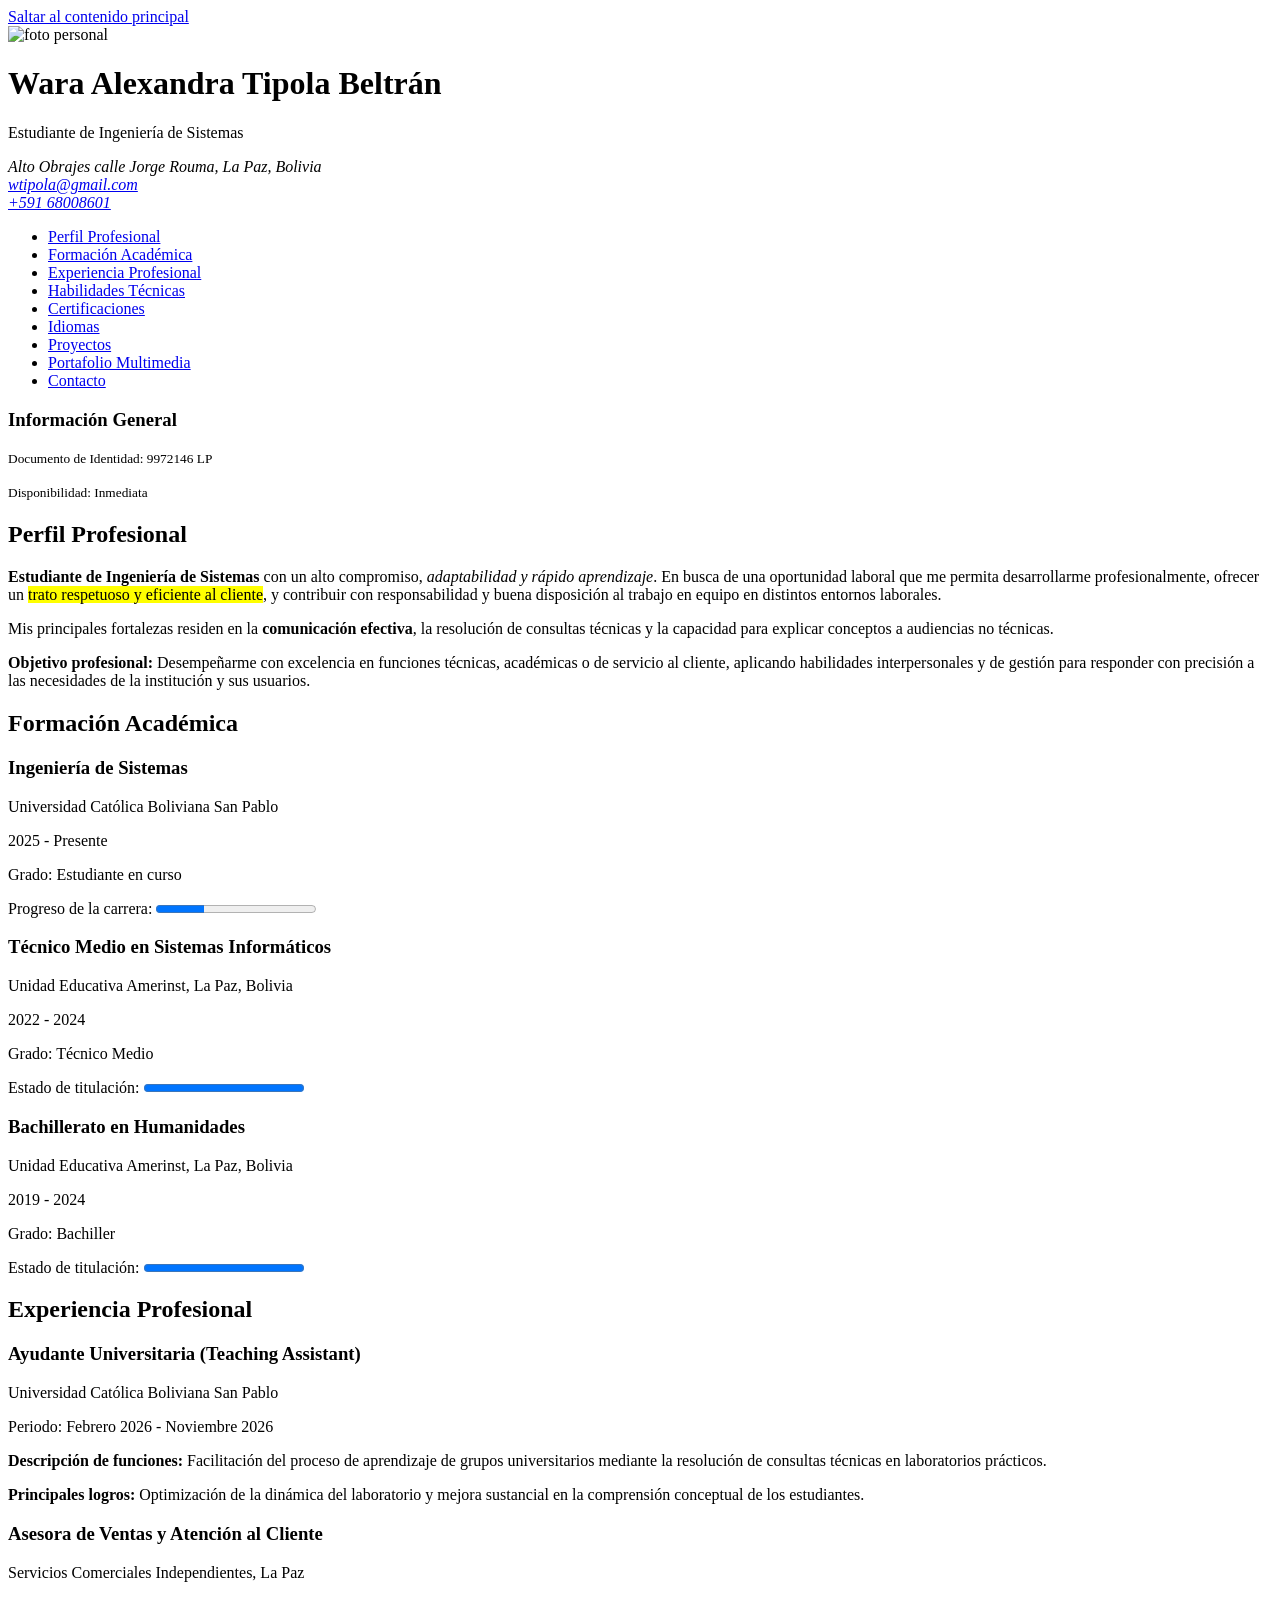
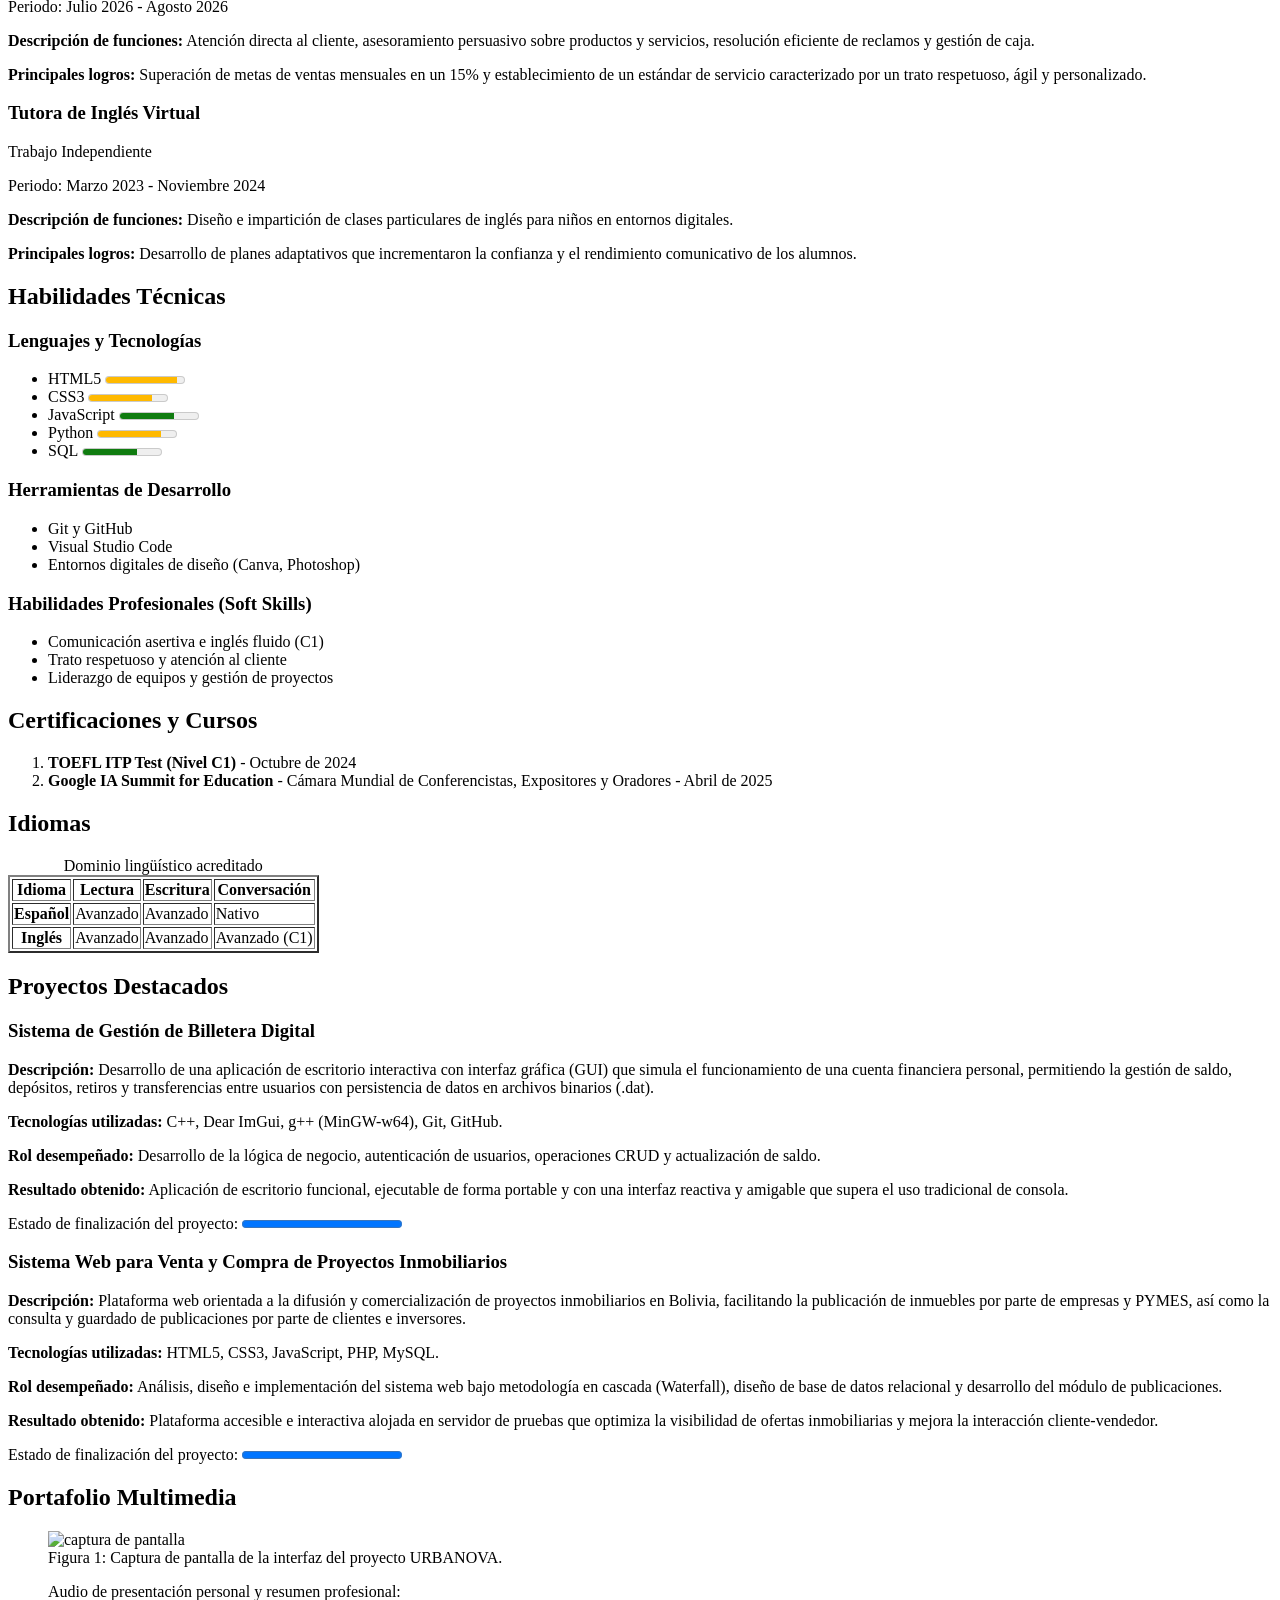
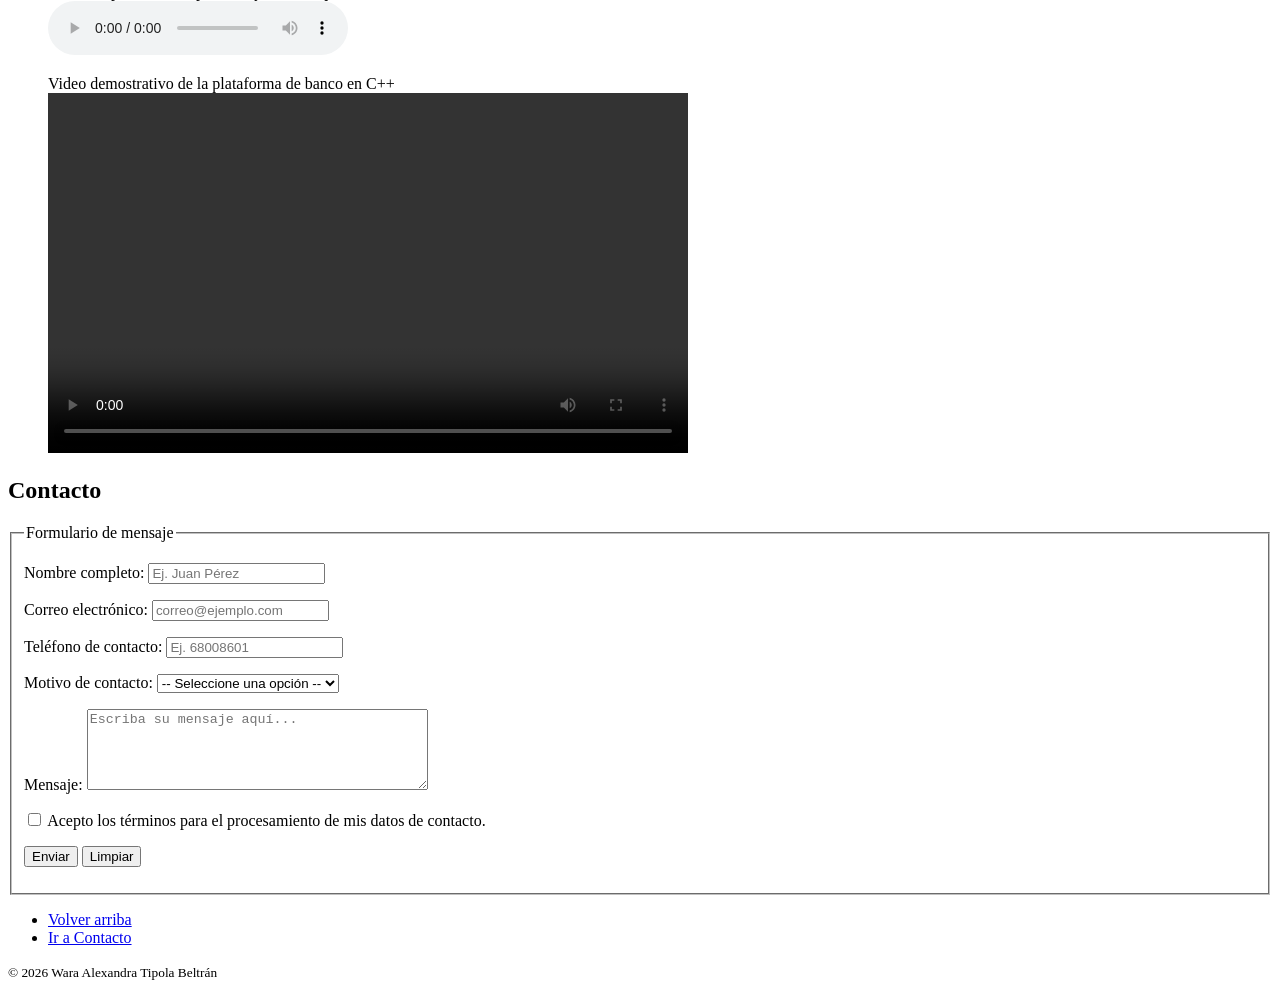
==== index.html @ 11823e6c "Add files via upload" ====
<!DOCTYPE html>
<html lang="es">
<head>
    <meta charset="UTF-8">
    <meta name="viewport" content="width=device-width, initial-scale=1.0">
    <title>Hoja de Vida - Wara Alexandra Tipola Beltrán</title>
</head>
<body>

    <a href="#contenido-principal" aria-label="Saltar al contenido principal">Saltar al contenido principal</a>

    <header>
        <img src="assets/images/foto_wara01.jpg" alt="foto personal" width="150px">
        
        <h1>Wara Alexandra Tipola Beltrán</h1>

        <p>Estudiante de Ingeniería de Sistemas</p>

        <address>
            Alto Obrajes calle Jorge Rouma, La Paz, Bolivia<br>
            <a href="mailto:wtipola@gmail.com">wtipola@gmail.com</a><br>
            <a href="tel:+59168008601">+591 68008601</a>
        </address>

        <nav aria-label="Navegación principal">
            <ul>
                <li><a href="#perfil">Perfil Profesional</a></li>
                <li><a href="#educacion">Formación Académica</a></li>
                <li><a href="#experiencia">Experiencia Profesional</a></li>
                <li><a href="#habilidades">Habilidades Técnicas</a></li>
                <li><a href="#certificaciones">Certificaciones</a></li>
                <li><a href="#idiomas">Idiomas</a></li>
                <li><a href="#proyectos">Proyectos</a></li>
                <li><a href="#multimedia">Portafolio Multimedia</a></li>
                <li><a href="#contacto">Contacto</a></li>
            </ul>
        </nav>
    </header>

    <aside>
        <h3>Información General</h3>
        <p><small>Documento de Identidad: 9972146 LP</small></p>
        <p><small>Disponibilidad: Inmediata</small></p>
    </aside>

    <main id="contenido-principal">

        <section id="perfil">
            <h2>Perfil Profesional</h2>
            <p>
                <strong>Estudiante de Ingeniería de Sistemas</strong> con un alto compromiso, <em>adaptabilidad y rápido aprendizaje</em>. En busca de una oportunidad laboral que me permita desarrollarme profesionalmente, ofrecer un <mark>trato respetuoso y eficiente al cliente</mark>, y contribuir con responsabilidad y buena disposición al trabajo en equipo en distintos entornos laborales.
            </p>
            <p>
                Mis principales fortalezas residen en la <strong>comunicación efectiva</strong>, la resolución de consultas técnicas y la capacidad para explicar conceptos a audiencias no técnicas.
            </p>
            <p>
                <strong>Objetivo profesional:</strong> Desempeñarme con excelencia en funciones técnicas, académicas o de servicio al cliente, aplicando habilidades interpersonales y de gestión para responder con precisión a las necesidades de la institución y sus usuarios.
            </p>
        </section>

        <section id="educacion">
            <h2>Formación Académica</h2>

            <article>
                <h3>Ingeniería de Sistemas</h3>
                <p>Universidad Católica Boliviana San Pablo</p>
                <time datetime="2025">2025</time> - <time datetime="2026">Presente</time>
                <p>Grado: Estudiante en curso</p>
                <p>
                    <label for="progreso-carrera">Progreso de la carrera:</label>
                    <progress id="progreso-carrera" max="100" value="30">30%</progress>
                </p>
            </article>

            <article>
                <h3>Técnico Medio en Sistemas Informáticos</h3>
                <p>Unidad Educativa Amerinst, La Paz, Bolivia</p>
                <time datetime="2022">2022</time> - <time datetime="2024">2024</time>
                <p>Grado: Técnico Medio</p>
                <p>
                    <label for="progreso-tecnico">Estado de titulación:</label>
                    <progress id="progreso-tecnico" max="100" value="100">100% Completo</progress>
                </p>
            </article>

            <article>
                <h3>Bachillerato en Humanidades</h3>
                <p>Unidad Educativa Amerinst, La Paz, Bolivia</p>
                <time datetime="2019">2019</time> - <time datetime="2024">2024</time>
                <p>Grado: Bachiller</p>
                <p>
                    <label for="progreso-bachiller">Estado de titulación:</label>
                    <progress id="progreso-bachiller" max="100" value="100">100% Completo</progress>
                </p>
            </article>
        </section>

        <section id="experiencia">
            <h2>Experiencia Profesional</h2>

            <article>
                <h3>Ayudante Universitaria (Teaching Assistant)</h3>
                <p>Universidad Católica Boliviana San Pablo</p>
                <p>Periodo: <time datetime="2026-02">Febrero 2026</time> - <time datetime="2026-11">Noviembre 2026</time></p>
                <p><strong>Descripción de funciones:</strong> Facilitación del proceso de aprendizaje de grupos universitarios mediante la resolución de consultas técnicas en laboratorios prácticos.</p>
                <p><strong>Principales logros:</strong> Optimización de la dinámica del laboratorio y mejora sustancial en la comprensión conceptual de los estudiantes.</p>
            </article>

            <article>
                <h3>Asesora de Ventas y Atención al Cliente</h3>
                <p>Servicios Comerciales Independientes, La Paz</p>
                <p>Periodo: <time datetime="2026-07">Julio 2026</time> - <time datetime="2026-08">Agosto 2026</time></p>
                <p><strong>Descripción de funciones:</strong> Atención directa al cliente, asesoramiento persuasivo sobre productos y servicios, resolución eficiente de reclamos y gestión de caja.</p>
                <p><strong>Principales logros:</strong> Superación de metas de ventas mensuales en un 15% y establecimiento de un estándar de servicio caracterizado por un trato respetuoso, ágil y personalizado.</p>
            </article>

            <article>
                <h3>Tutora de Inglés Virtual</h3>
                <p>Trabajo Independiente</p>
                <p>Periodo: <time datetime="2023-03">Marzo 2023</time> - <time datetime="2024-11">Noviembre 2024</time></p>
                <p><strong>Descripción de funciones:</strong> Diseño e impartición de clases particulares de inglés para niños en entornos digitales.</p>
                <p><strong>Principales logros:</strong> Desarrollo de planes adaptativos que incrementaron la confianza y el rendimiento comunicativo de los alumnos.</p>
            </article>
        </section>

        <section id="habilidades">
            <h2>Habilidades Técnicas</h2>

            <h3>Lenguajes y Tecnologías</h3>
            <ul>
                <li>
                    HTML5 
                    <meter min="0" low="3" high="7" max="10" value="9" aria-label="Nivel de HTML5">9 de 10</meter>
                </li>
                <li>
                    CSS3 
                    <meter min="0" low="3" high="7" max="10" value="8" aria-label="Nivel de CSS3">8 de 10</meter>
                </li>
                <li>
                    JavaScript 
                    <meter min="0" low="3" high="7" max="10" value="7" aria-label="Nivel de JavaScript">7 de 10</meter>
                </li>
                <li>
                    Python 
                    <meter min="0" low="3" high="7" max="10" value="8" aria-label="Nivel de Python">8 de 10</meter>
                </li>
                <li>
                    SQL 
                    <meter min="0" low="3" high="7" max="10" value="7" aria-label="Nivel de SQL">7 de 10</meter>
                </li>
            </ul>

            <h3>Herramientas de Desarrollo</h3>
            <ul>
                <li>Git y GitHub</li>
                <li>Visual Studio Code</li>
                <li>Entornos digitales de diseño (Canva, Photoshop)</li>
            </ul>

            <h3>Habilidades Profesionales (Soft Skills)</h3>
            <ul>
                <li>Comunicación asertiva e inglés fluido (C1)</li>
                <li>Trato respetuoso y atención al cliente</li>
                <li>Liderazgo de equipos y gestión de proyectos</li>
            </ul>
        </section>

        <section id="certificaciones">
            <h2>Certificaciones y Cursos</h2>
            <ol>
                <li>
                    <strong>TOEFL ITP Test (Nivel C1)</strong> - 
                    <time datetime="2024-10">Octubre de 2024</time>
                </li>
                <li>
                    <strong>Google IA Summit for Education</strong> - Cámara Mundial de Conferencistas, Expositores y Oradores -
                    <time datetime="2025-04">Abril de 2025</time>
                </li>
            </ol>
        </section>

        <section id="idiomas">
            <h2>Idiomas</h2>
            <table border="2">
                <caption>Dominio lingüístico acreditado</caption>
                <thead>
                    <tr>
                        <th scope="col">Idioma</th>
                        <th scope="col">Lectura</th>
                        <th scope="col">Escritura</th>
                        <th scope="col">Conversación</th>
                    </tr>
                </thead>
                <tbody>
                    <tr>
                        <th scope="row">Español</th>
                        <td>Avanzado</td>
                        <td>Avanzado</td>
                        <td>Nativo</td>
                    </tr>
                    <tr>
                        <th scope="row">Inglés</th>
                        <td>Avanzado</td>
                        <td>Avanzado</td>
                        <td>Avanzado (C1)</td>
                    </tr>
                </tbody>
            </table>
        </section>

        <section id="proyectos">
        <h2>Proyectos Destacados</h2>

        <article>
        <h3>Sistema de Gestión de Billetera Digital</h3>
        <p><strong>Descripción:</strong> Desarrollo de una aplicación de escritorio interactiva con interfaz gráfica (GUI) que simula el funcionamiento de una cuenta financiera personal, permitiendo la gestión de saldo, depósitos, retiros y transferencias entre usuarios con persistencia de datos en archivos binarios (.dat).</p>
        <p><strong>Tecnologías utilizadas:</strong> C++, Dear ImGui, g++ (MinGW-w64), Git, GitHub.</p>
        <p><strong>Rol desempeñado:</strong> Desarrollo de la lógica de negocio, autenticación de usuarios, operaciones CRUD y actualización de saldo.</p>
        <p><strong>Resultado obtenido:</strong> Aplicación de escritorio funcional, ejecutable de forma portable y con una interfaz reactiva y amigable que supera el uso tradicional de consola.</p>
        <p>
            <label for="progreso-billetera">Estado de finalización del proyecto:</label>
            <progress id="progreso-billetera" max="100" value="100">100% Finalizado</progress>
        </p>
        
        </article>

        <article>
        <h3>Sistema Web para Venta y Compra de Proyectos Inmobiliarios</h3>
        <p><strong>Descripción:</strong> Plataforma web orientada a la difusión y comercialización de proyectos inmobiliarios en Bolivia, facilitando la publicación de inmuebles por parte de empresas y PYMES, así como la consulta y guardado de publicaciones por parte de clientes e inversores.</p>
        <p><strong>Tecnologías utilizadas:</strong> HTML5, CSS3, JavaScript, PHP, MySQL.</p>
        <p><strong>Rol desempeñado:</strong> Análisis, diseño e implementación del sistema web bajo metodología en cascada (Waterfall), diseño de base de datos relacional y desarrollo del módulo de publicaciones.</p>
        <p><strong>Resultado obtenido:</strong> Plataforma accesible e interactiva alojada en servidor de pruebas que optimiza la visibilidad de ofertas inmobiliarias y mejora la interacción cliente-vendedor.</p>
        <p>
            <label for="progreso-inmobiliario">Estado de finalización del proyecto:</label>
            <progress id="progreso-inmobiliario" max="100" value="100">100% Finalizado</progress>
        </p>
        
        </article>
        </section>

        <section id="multimedia">
            <h2>Portafolio Multimedia</h2>

            <figure>
                <img src="assets/images/Imagen1.jpg" alt="captura de pantalla" width="700px">
                <figcaption>Figura 1: Captura de pantalla de la interfaz del proyecto URBANOVA.</figcaption>
            </figure>

            <figure>
                <figcaption>Audio de presentación personal y resumen profesional:</figcaption>
                <audio controls>
                    <source src="assets/audio/Presentación_cv.m4a" type="audio/mpeg">
                    Tu navegador no soporta el elemento de audio HTML5.
                </audio>
            </figure>

            <figure>
                <figcaption>Video demostrativo de la plataforma de banco en C++</figcaption>
                <video controls width="640" height="360">
                    <source src="assets/video/Banco_modular.mp4" type="video/mp4">
                    Tu navegador no soporta el elemento de video HTML5.
                </video>
            </figure>
        </section>

        <section id="contacto">
            <h2>Contacto</h2>
            <form action="#" method="post">
                <fieldset>
                    <legend>Formulario de mensaje</legend>

                    <p>
                        <label for="nombre">Nombre completo:</label>
                        <input type="text" id="nombre" name="nombre" placeholder="Ej. Juan Pérez" required minlength="3" maxlength="60">
                    </p>

                    <p>
                        <label for="correo">Correo electrónico:</label>
                        <input type="email" id="correo" name="correo" placeholder="correo@ejemplo.com" required pattern="[a-z0-9._%+-]+@[a-z0-9.-]+\.[a-z]{2,}$">
                    </p>

                    <p>
                        <label for="telefono">Teléfono de contacto:</label>
                        <input type="tel" id="telefono" name="telefono" placeholder="Ej. 68008601" pattern="[0-9]{8,15}" required>
                    </p>

                    <p>
                        <label for="motivo">Motivo de contacto:</label>
                        <select id="motivo" name="motivo" required>
                            <option value="">-- Seleccione una opción --</option>
                            <option value="oferta-laboral">Oferta laboral</option>
                            <option value="servicio-cliente">Atención o Ventas</option>
                            <option value="consulta-academica">Consulta académica</option>
                            <option value="otro">Otro</option>
                        </select>
                    </p>

                    <p>
                        <label for="mensaje">Mensaje:</label>
                        <textarea id="mensaje" name="mensaje" rows="5" cols="40" placeholder="Escriba su mensaje aquí..." required minlength="10" maxlength="500"></textarea>
                    </p>

                    <p>
                        <input type="checkbox" id="acepto" name="acepto" required>
                        <label for="acepto">Acepto los términos para el procesamiento de mis datos de contacto.</label>
                    </p>

                    <p>
                        <button type="submit">Enviar</button>
                        <button type="reset">Limpiar</button>
                    </p>
                </fieldset>
            </form>
        </section>

    </main>

    <footer>
        <nav aria-label="Navegación de pie de página">
            <ul>
                <li><a href="#contenido-principal">Volver arriba</a></li>
                <li><a href="#contacto">Ir a Contacto</a></li>
            </ul>
        </nav>
        <p><small>&copy; 2026 Wara Alexandra Tipola Beltrán</small></p>
    </footer>

</body>
</html>
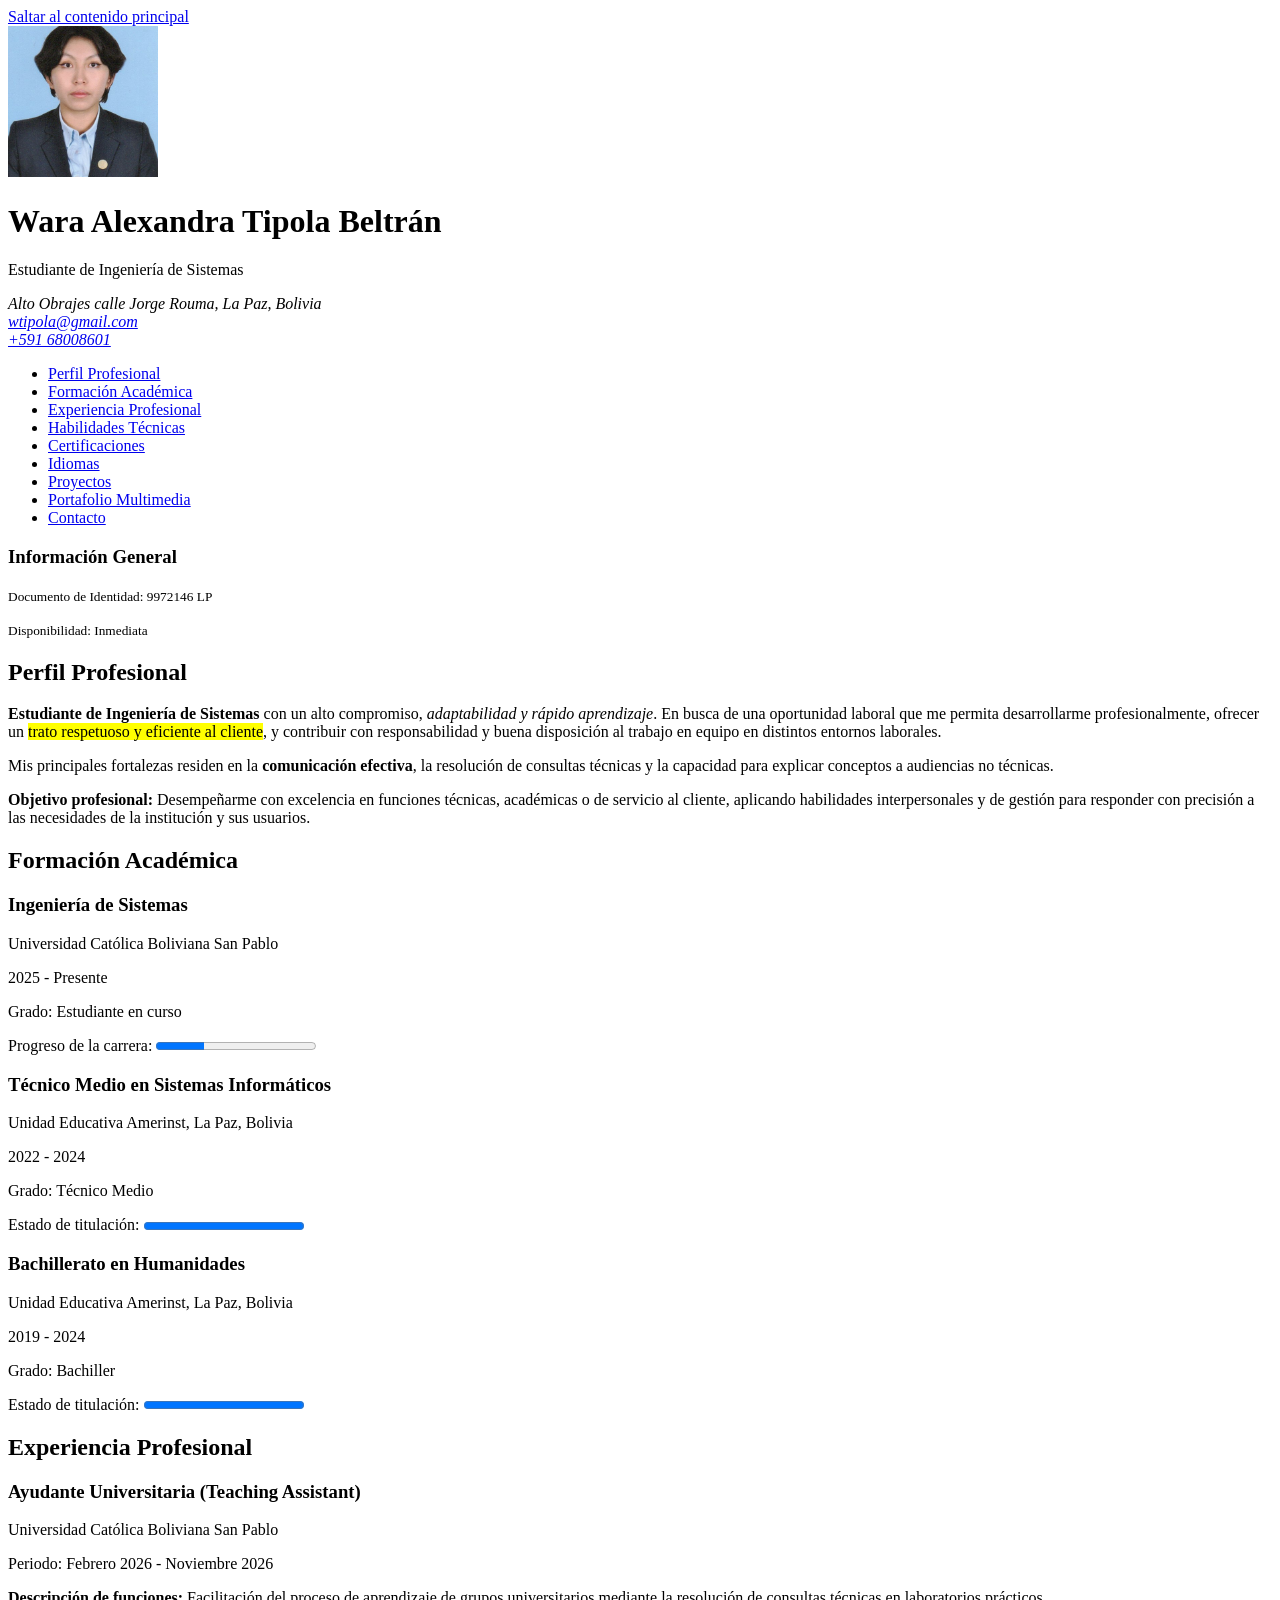
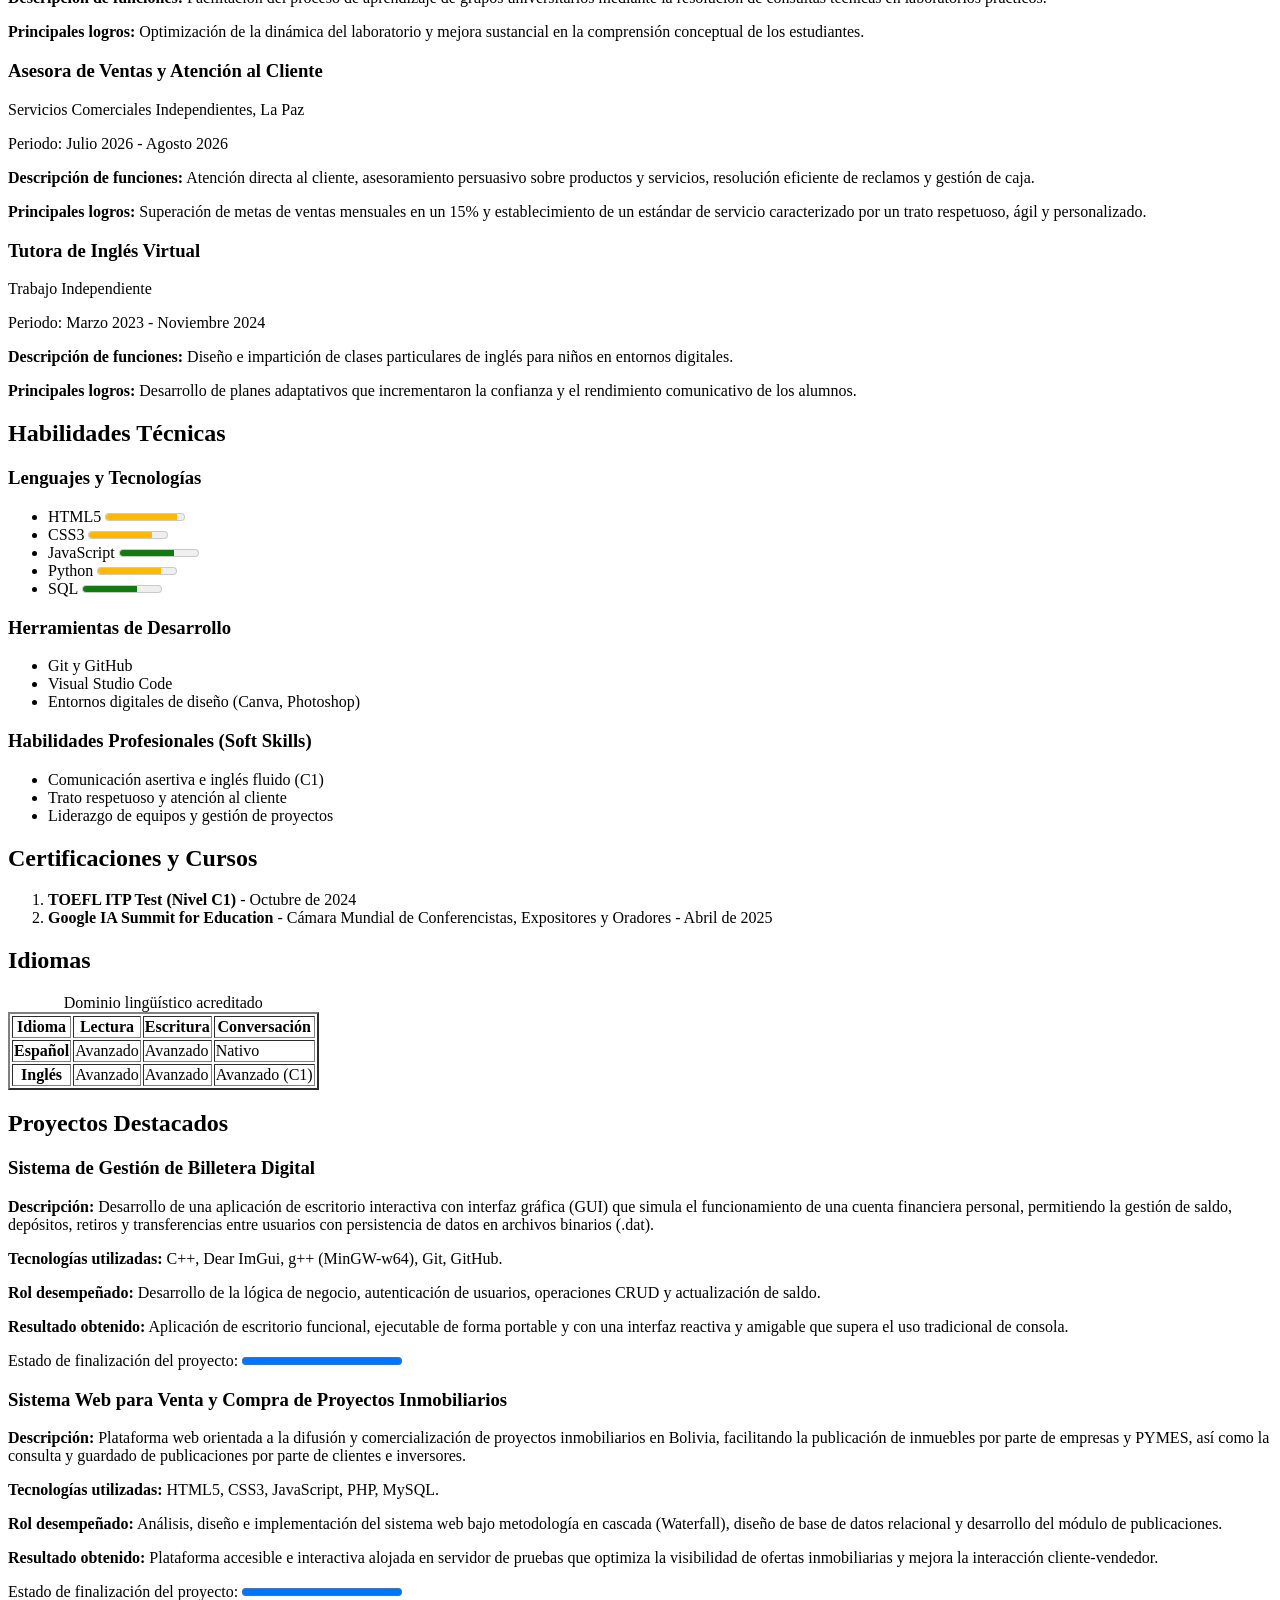
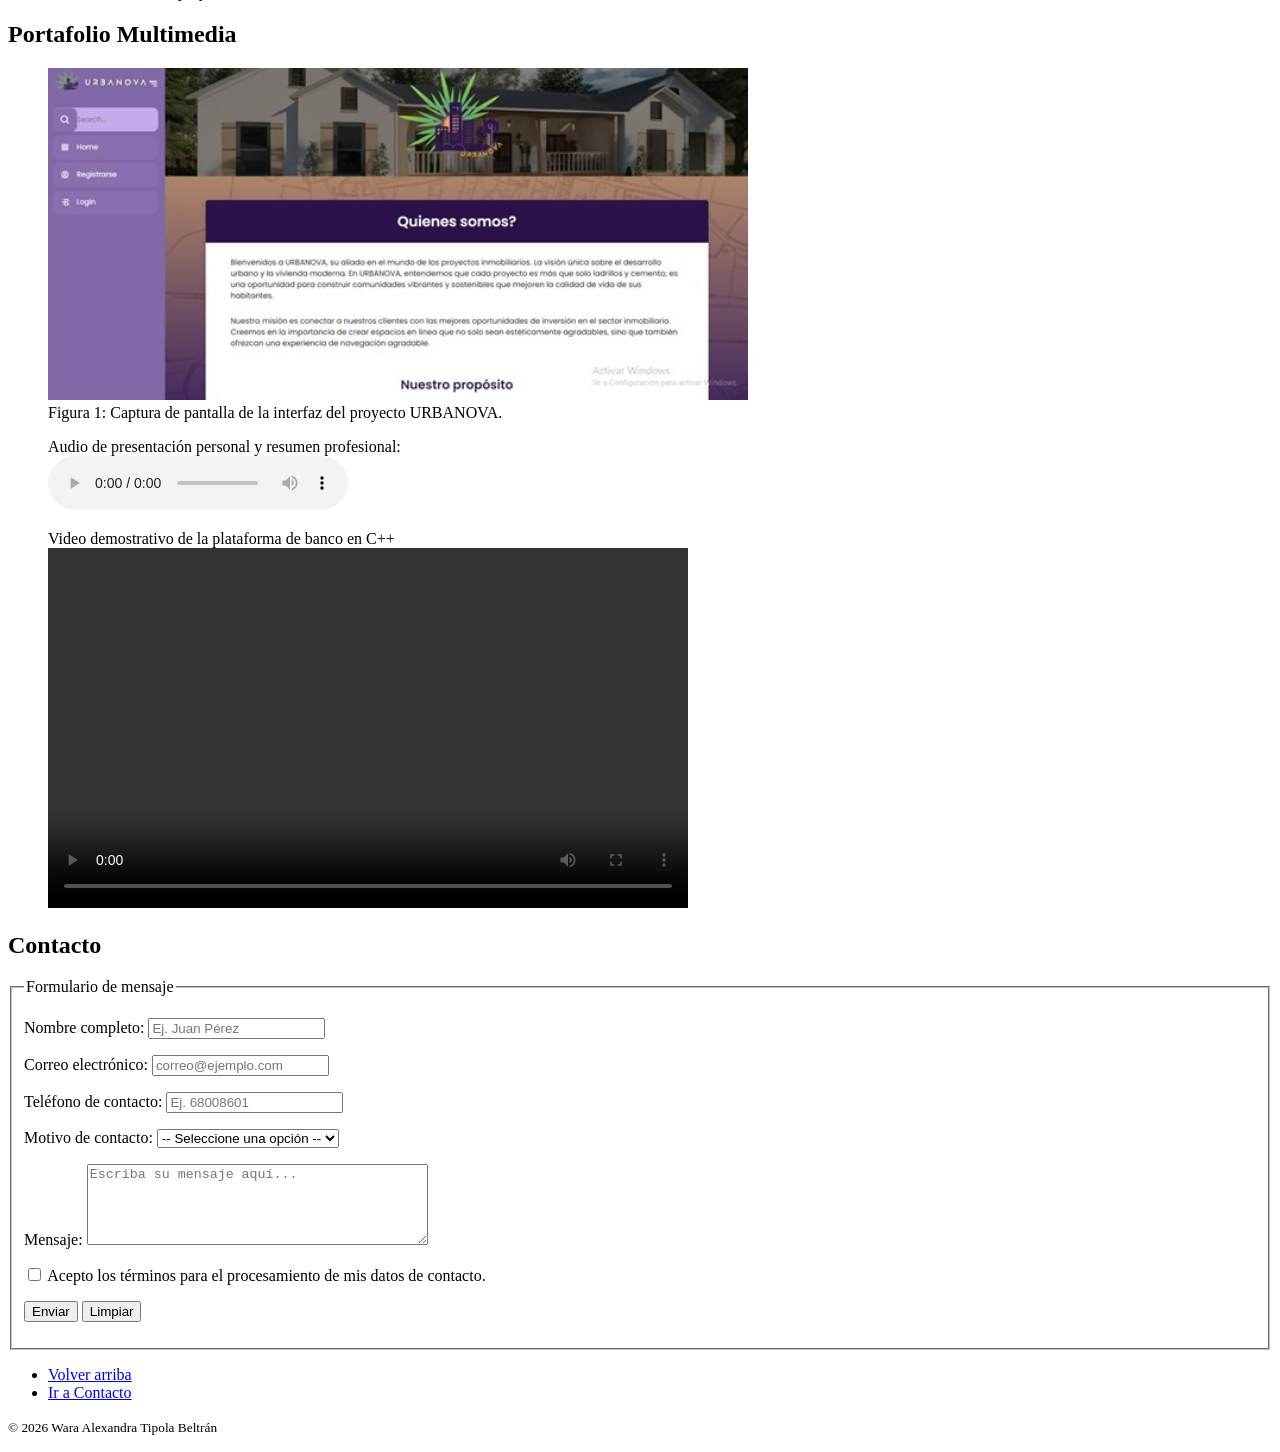
==== commit d7dfa58c: "Initial commit: Hoja de vida HTML5 semántica y accesible" ====
--- a/index.html
+++ b/index.html
@@ -1,329 +1,329 @@
-<!DOCTYPE html>
-<html lang="es">
-<head>
-    <meta charset="UTF-8">
-    <meta name="viewport" content="width=device-width, initial-scale=1.0">
-    <title>Hoja de Vida - Wara Alexandra Tipola Beltrán</title>
-</head>
-<body>
-
-    <a href="#contenido-principal" aria-label="Saltar al contenido principal">Saltar al contenido principal</a>
-
-    <header>
-        <img src="assets/images/foto_wara01.jpg" alt="foto personal" width="150px">
-        
-        <h1>Wara Alexandra Tipola Beltrán</h1>
-
-        <p>Estudiante de Ingeniería de Sistemas</p>
-
-        <address>
-            Alto Obrajes calle Jorge Rouma, La Paz, Bolivia<br>
-            <a href="mailto:wtipola@gmail.com">wtipola@gmail.com</a><br>
-            <a href="tel:+59168008601">+591 68008601</a>
-        </address>
-
-        <nav aria-label="Navegación principal">
-            <ul>
-                <li><a href="#perfil">Perfil Profesional</a></li>
-                <li><a href="#educacion">Formación Académica</a></li>
-                <li><a href="#experiencia">Experiencia Profesional</a></li>
-                <li><a href="#habilidades">Habilidades Técnicas</a></li>
-                <li><a href="#certificaciones">Certificaciones</a></li>
-                <li><a href="#idiomas">Idiomas</a></li>
-                <li><a href="#proyectos">Proyectos</a></li>
-                <li><a href="#multimedia">Portafolio Multimedia</a></li>
-                <li><a href="#contacto">Contacto</a></li>
-            </ul>
-        </nav>
-    </header>
-
-    <aside>
-        <h3>Información General</h3>
-        <p><small>Documento de Identidad: 9972146 LP</small></p>
-        <p><small>Disponibilidad: Inmediata</small></p>
-    </aside>
-
-    <main id="contenido-principal">
-
-        <section id="perfil">
-            <h2>Perfil Profesional</h2>
-            <p>
-                <strong>Estudiante de Ingeniería de Sistemas</strong> con un alto compromiso, <em>adaptabilidad y rápido aprendizaje</em>. En busca de una oportunidad laboral que me permita desarrollarme profesionalmente, ofrecer un <mark>trato respetuoso y eficiente al cliente</mark>, y contribuir con responsabilidad y buena disposición al trabajo en equipo en distintos entornos laborales.
-            </p>
-            <p>
-                Mis principales fortalezas residen en la <strong>comunicación efectiva</strong>, la resolución de consultas técnicas y la capacidad para explicar conceptos a audiencias no técnicas.
-            </p>
-            <p>
-                <strong>Objetivo profesional:</strong> Desempeñarme con excelencia en funciones técnicas, académicas o de servicio al cliente, aplicando habilidades interpersonales y de gestión para responder con precisión a las necesidades de la institución y sus usuarios.
-            </p>
-        </section>
-
-        <section id="educacion">
-            <h2>Formación Académica</h2>
-
-            <article>
-                <h3>Ingeniería de Sistemas</h3>
-                <p>Universidad Católica Boliviana San Pablo</p>
-                <time datetime="2025">2025</time> - <time datetime="2026">Presente</time>
-                <p>Grado: Estudiante en curso</p>
-                <p>
-                    <label for="progreso-carrera">Progreso de la carrera:</label>
-                    <progress id="progreso-carrera" max="100" value="30">30%</progress>
-                </p>
-            </article>
-
-            <article>
-                <h3>Técnico Medio en Sistemas Informáticos</h3>
-                <p>Unidad Educativa Amerinst, La Paz, Bolivia</p>
-                <time datetime="2022">2022</time> - <time datetime="2024">2024</time>
-                <p>Grado: Técnico Medio</p>
-                <p>
-                    <label for="progreso-tecnico">Estado de titulación:</label>
-                    <progress id="progreso-tecnico" max="100" value="100">100% Completo</progress>
-                </p>
-            </article>
-
-            <article>
-                <h3>Bachillerato en Humanidades</h3>
-                <p>Unidad Educativa Amerinst, La Paz, Bolivia</p>
-                <time datetime="2019">2019</time> - <time datetime="2024">2024</time>
-                <p>Grado: Bachiller</p>
-                <p>
-                    <label for="progreso-bachiller">Estado de titulación:</label>
-                    <progress id="progreso-bachiller" max="100" value="100">100% Completo</progress>
-                </p>
-            </article>
-        </section>
-
-        <section id="experiencia">
-            <h2>Experiencia Profesional</h2>
-
-            <article>
-                <h3>Ayudante Universitaria (Teaching Assistant)</h3>
-                <p>Universidad Católica Boliviana San Pablo</p>
-                <p>Periodo: <time datetime="2026-02">Febrero 2026</time> - <time datetime="2026-11">Noviembre 2026</time></p>
-                <p><strong>Descripción de funciones:</strong> Facilitación del proceso de aprendizaje de grupos universitarios mediante la resolución de consultas técnicas en laboratorios prácticos.</p>
-                <p><strong>Principales logros:</strong> Optimización de la dinámica del laboratorio y mejora sustancial en la comprensión conceptual de los estudiantes.</p>
-            </article>
-
-            <article>
-                <h3>Asesora de Ventas y Atención al Cliente</h3>
-                <p>Servicios Comerciales Independientes, La Paz</p>
-                <p>Periodo: <time datetime="2026-07">Julio 2026</time> - <time datetime="2026-08">Agosto 2026</time></p>
-                <p><strong>Descripción de funciones:</strong> Atención directa al cliente, asesoramiento persuasivo sobre productos y servicios, resolución eficiente de reclamos y gestión de caja.</p>
-                <p><strong>Principales logros:</strong> Superación de metas de ventas mensuales en un 15% y establecimiento de un estándar de servicio caracterizado por un trato respetuoso, ágil y personalizado.</p>
-            </article>
-
-            <article>
-                <h3>Tutora de Inglés Virtual</h3>
-                <p>Trabajo Independiente</p>
-                <p>Periodo: <time datetime="2023-03">Marzo 2023</time> - <time datetime="2024-11">Noviembre 2024</time></p>
-                <p><strong>Descripción de funciones:</strong> Diseño e impartición de clases particulares de inglés para niños en entornos digitales.</p>
-                <p><strong>Principales logros:</strong> Desarrollo de planes adaptativos que incrementaron la confianza y el rendimiento comunicativo de los alumnos.</p>
-            </article>
-        </section>
-
-        <section id="habilidades">
-            <h2>Habilidades Técnicas</h2>
-
-            <h3>Lenguajes y Tecnologías</h3>
-            <ul>
-                <li>
-                    HTML5 
-                    <meter min="0" low="3" high="7" max="10" value="9" aria-label="Nivel de HTML5">9 de 10</meter>
-                </li>
-                <li>
-                    CSS3 
-                    <meter min="0" low="3" high="7" max="10" value="8" aria-label="Nivel de CSS3">8 de 10</meter>
-                </li>
-                <li>
-                    JavaScript 
-                    <meter min="0" low="3" high="7" max="10" value="7" aria-label="Nivel de JavaScript">7 de 10</meter>
-                </li>
-                <li>
-                    Python 
-                    <meter min="0" low="3" high="7" max="10" value="8" aria-label="Nivel de Python">8 de 10</meter>
-                </li>
-                <li>
-                    SQL 
-                    <meter min="0" low="3" high="7" max="10" value="7" aria-label="Nivel de SQL">7 de 10</meter>
-                </li>
-            </ul>
-
-            <h3>Herramientas de Desarrollo</h3>
-            <ul>
-                <li>Git y GitHub</li>
-                <li>Visual Studio Code</li>
-                <li>Entornos digitales de diseño (Canva, Photoshop)</li>
-            </ul>
-
-            <h3>Habilidades Profesionales (Soft Skills)</h3>
-            <ul>
-                <li>Comunicación asertiva e inglés fluido (C1)</li>
-                <li>Trato respetuoso y atención al cliente</li>
-                <li>Liderazgo de equipos y gestión de proyectos</li>
-            </ul>
-        </section>
-
-        <section id="certificaciones">
-            <h2>Certificaciones y Cursos</h2>
-            <ol>
-                <li>
-                    <strong>TOEFL ITP Test (Nivel C1)</strong> - 
-                    <time datetime="2024-10">Octubre de 2024</time>
-                </li>
-                <li>
-                    <strong>Google IA Summit for Education</strong> - Cámara Mundial de Conferencistas, Expositores y Oradores -
-                    <time datetime="2025-04">Abril de 2025</time>
-                </li>
-            </ol>
-        </section>
-
-        <section id="idiomas">
-            <h2>Idiomas</h2>
-            <table border="2">
-                <caption>Dominio lingüístico acreditado</caption>
-                <thead>
-                    <tr>
-                        <th scope="col">Idioma</th>
-                        <th scope="col">Lectura</th>
-                        <th scope="col">Escritura</th>
-                        <th scope="col">Conversación</th>
-                    </tr>
-                </thead>
-                <tbody>
-                    <tr>
-                        <th scope="row">Español</th>
-                        <td>Avanzado</td>
-                        <td>Avanzado</td>
-                        <td>Nativo</td>
-                    </tr>
-                    <tr>
-                        <th scope="row">Inglés</th>
-                        <td>Avanzado</td>
-                        <td>Avanzado</td>
-                        <td>Avanzado (C1)</td>
-                    </tr>
-                </tbody>
-            </table>
-        </section>
-
-        <section id="proyectos">
-        <h2>Proyectos Destacados</h2>
-
-        <article>
-        <h3>Sistema de Gestión de Billetera Digital</h3>
-        <p><strong>Descripción:</strong> Desarrollo de una aplicación de escritorio interactiva con interfaz gráfica (GUI) que simula el funcionamiento de una cuenta financiera personal, permitiendo la gestión de saldo, depósitos, retiros y transferencias entre usuarios con persistencia de datos en archivos binarios (.dat).</p>
-        <p><strong>Tecnologías utilizadas:</strong> C++, Dear ImGui, g++ (MinGW-w64), Git, GitHub.</p>
-        <p><strong>Rol desempeñado:</strong> Desarrollo de la lógica de negocio, autenticación de usuarios, operaciones CRUD y actualización de saldo.</p>
-        <p><strong>Resultado obtenido:</strong> Aplicación de escritorio funcional, ejecutable de forma portable y con una interfaz reactiva y amigable que supera el uso tradicional de consola.</p>
-        <p>
-            <label for="progreso-billetera">Estado de finalización del proyecto:</label>
-            <progress id="progreso-billetera" max="100" value="100">100% Finalizado</progress>
-        </p>
-        
-        </article>
-
-        <article>
-        <h3>Sistema Web para Venta y Compra de Proyectos Inmobiliarios</h3>
-        <p><strong>Descripción:</strong> Plataforma web orientada a la difusión y comercialización de proyectos inmobiliarios en Bolivia, facilitando la publicación de inmuebles por parte de empresas y PYMES, así como la consulta y guardado de publicaciones por parte de clientes e inversores.</p>
-        <p><strong>Tecnologías utilizadas:</strong> HTML5, CSS3, JavaScript, PHP, MySQL.</p>
-        <p><strong>Rol desempeñado:</strong> Análisis, diseño e implementación del sistema web bajo metodología en cascada (Waterfall), diseño de base de datos relacional y desarrollo del módulo de publicaciones.</p>
-        <p><strong>Resultado obtenido:</strong> Plataforma accesible e interactiva alojada en servidor de pruebas que optimiza la visibilidad de ofertas inmobiliarias y mejora la interacción cliente-vendedor.</p>
-        <p>
-            <label for="progreso-inmobiliario">Estado de finalización del proyecto:</label>
-            <progress id="progreso-inmobiliario" max="100" value="100">100% Finalizado</progress>
-        </p>
-        
-        </article>
-        </section>
-
-        <section id="multimedia">
-            <h2>Portafolio Multimedia</h2>
-
-            <figure>
-                <img src="assets/images/Imagen1.jpg" alt="captura de pantalla" width="700px">
-                <figcaption>Figura 1: Captura de pantalla de la interfaz del proyecto URBANOVA.</figcaption>
-            </figure>
-
-            <figure>
-                <figcaption>Audio de presentación personal y resumen profesional:</figcaption>
-                <audio controls>
-                    <source src="assets/audio/Presentación_cv.m4a" type="audio/mpeg">
-                    Tu navegador no soporta el elemento de audio HTML5.
-                </audio>
-            </figure>
-
-            <figure>
-                <figcaption>Video demostrativo de la plataforma de banco en C++</figcaption>
-                <video controls width="640" height="360">
-                    <source src="assets/video/Banco_modular.mp4" type="video/mp4">
-                    Tu navegador no soporta el elemento de video HTML5.
-                </video>
-            </figure>
-        </section>
-
-        <section id="contacto">
-            <h2>Contacto</h2>
-            <form action="#" method="post">
-                <fieldset>
-                    <legend>Formulario de mensaje</legend>
-
-                    <p>
-                        <label for="nombre">Nombre completo:</label>
-                        <input type="text" id="nombre" name="nombre" placeholder="Ej. Juan Pérez" required minlength="3" maxlength="60">
-                    </p>
-
-                    <p>
-                        <label for="correo">Correo electrónico:</label>
-                        <input type="email" id="correo" name="correo" placeholder="correo@ejemplo.com" required pattern="[a-z0-9._%+-]+@[a-z0-9.-]+\.[a-z]{2,}$">
-                    </p>
-
-                    <p>
-                        <label for="telefono">Teléfono de contacto:</label>
-                        <input type="tel" id="telefono" name="telefono" placeholder="Ej. 68008601" pattern="[0-9]{8,15}" required>
-                    </p>
-
-                    <p>
-                        <label for="motivo">Motivo de contacto:</label>
-                        <select id="motivo" name="motivo" required>
-                            <option value="">-- Seleccione una opción --</option>
-                            <option value="oferta-laboral">Oferta laboral</option>
-                            <option value="servicio-cliente">Atención o Ventas</option>
-                            <option value="consulta-academica">Consulta académica</option>
-                            <option value="otro">Otro</option>
-                        </select>
-                    </p>
-
-                    <p>
-                        <label for="mensaje">Mensaje:</label>
-                        <textarea id="mensaje" name="mensaje" rows="5" cols="40" placeholder="Escriba su mensaje aquí..." required minlength="10" maxlength="500"></textarea>
-                    </p>
-
-                    <p>
-                        <input type="checkbox" id="acepto" name="acepto" required>
-                        <label for="acepto">Acepto los términos para el procesamiento de mis datos de contacto.</label>
-                    </p>
-
-                    <p>
-                        <button type="submit">Enviar</button>
-                        <button type="reset">Limpiar</button>
-                    </p>
-                </fieldset>
-            </form>
-        </section>
-
-    </main>
-
-    <footer>
-        <nav aria-label="Navegación de pie de página">
-            <ul>
-                <li><a href="#contenido-principal">Volver arriba</a></li>
-                <li><a href="#contacto">Ir a Contacto</a></li>
-            </ul>
-        </nav>
-        <p><small>&copy; 2026 Wara Alexandra Tipola Beltrán</small></p>
-    </footer>
-
-</body>
+<!DOCTYPE html>
+<html lang="es">
+<head>
+    <meta charset="UTF-8">
+    <meta name="viewport" content="width=device-width, initial-scale=1.0">
+    <title>Hoja de Vida - Wara Alexandra Tipola Beltrán</title>
+</head>
+<body>
+
+    <a href="#contenido-principal" aria-label="Saltar al contenido principal">Saltar al contenido principal</a>
+
+    <header>
+        <img src="assets/images/foto_wara01.jpg" alt="foto personal" width="150px">
+        
+        <h1>Wara Alexandra Tipola Beltrán</h1>
+
+        <p>Estudiante de Ingeniería de Sistemas</p>
+
+        <address>
+            Alto Obrajes calle Jorge Rouma, La Paz, Bolivia<br>
+            <a href="mailto:wtipola@gmail.com">wtipola@gmail.com</a><br>
+            <a href="tel:+59168008601">+591 68008601</a>
+        </address>
+
+        <nav aria-label="Navegación principal">
+            <ul>
+                <li><a href="#perfil">Perfil Profesional</a></li>
+                <li><a href="#educacion">Formación Académica</a></li>
+                <li><a href="#experiencia">Experiencia Profesional</a></li>
+                <li><a href="#habilidades">Habilidades Técnicas</a></li>
+                <li><a href="#certificaciones">Certificaciones</a></li>
+                <li><a href="#idiomas">Idiomas</a></li>
+                <li><a href="#proyectos">Proyectos</a></li>
+                <li><a href="#multimedia">Portafolio Multimedia</a></li>
+                <li><a href="#contacto">Contacto</a></li>
+            </ul>
+        </nav>
+    </header>
+
+    <aside>
+        <h3>Información General</h3>
+        <p><small>Documento de Identidad: 9972146 LP</small></p>
+        <p><small>Disponibilidad: Inmediata</small></p>
+    </aside>
+
+    <main id="contenido-principal">
+
+        <section id="perfil">
+            <h2>Perfil Profesional</h2>
+            <p>
+                <strong>Estudiante de Ingeniería de Sistemas</strong> con un alto compromiso, <em>adaptabilidad y rápido aprendizaje</em>. En busca de una oportunidad laboral que me permita desarrollarme profesionalmente, ofrecer un <mark>trato respetuoso y eficiente al cliente</mark>, y contribuir con responsabilidad y buena disposición al trabajo en equipo en distintos entornos laborales.
+            </p>
+            <p>
+                Mis principales fortalezas residen en la <strong>comunicación efectiva</strong>, la resolución de consultas técnicas y la capacidad para explicar conceptos a audiencias no técnicas.
+            </p>
+            <p>
+                <strong>Objetivo profesional:</strong> Desempeñarme con excelencia en funciones técnicas, académicas o de servicio al cliente, aplicando habilidades interpersonales y de gestión para responder con precisión a las necesidades de la institución y sus usuarios.
+            </p>
+        </section>
+
+        <section id="educacion">
+            <h2>Formación Académica</h2>
+
+            <article>
+                <h3>Ingeniería de Sistemas</h3>
+                <p>Universidad Católica Boliviana San Pablo</p>
+                <time datetime="2025">2025</time> - <time datetime="2026">Presente</time>
+                <p>Grado: Estudiante en curso</p>
+                <p>
+                    <label for="progreso-carrera">Progreso de la carrera:</label>
+                    <progress id="progreso-carrera" max="100" value="30">30%</progress>
+                </p>
+            </article>
+
+            <article>
+                <h3>Técnico Medio en Sistemas Informáticos</h3>
+                <p>Unidad Educativa Amerinst, La Paz, Bolivia</p>
+                <time datetime="2022">2022</time> - <time datetime="2024">2024</time>
+                <p>Grado: Técnico Medio</p>
+                <p>
+                    <label for="progreso-tecnico">Estado de titulación:</label>
+                    <progress id="progreso-tecnico" max="100" value="100">100% Completo</progress>
+                </p>
+            </article>
+
+            <article>
+                <h3>Bachillerato en Humanidades</h3>
+                <p>Unidad Educativa Amerinst, La Paz, Bolivia</p>
+                <time datetime="2019">2019</time> - <time datetime="2024">2024</time>
+                <p>Grado: Bachiller</p>
+                <p>
+                    <label for="progreso-bachiller">Estado de titulación:</label>
+                    <progress id="progreso-bachiller" max="100" value="100">100% Completo</progress>
+                </p>
+            </article>
+        </section>
+
+        <section id="experiencia">
+            <h2>Experiencia Profesional</h2>
+
+            <article>
+                <h3>Ayudante Universitaria (Teaching Assistant)</h3>
+                <p>Universidad Católica Boliviana San Pablo</p>
+                <p>Periodo: <time datetime="2026-02">Febrero 2026</time> - <time datetime="2026-11">Noviembre 2026</time></p>
+                <p><strong>Descripción de funciones:</strong> Facilitación del proceso de aprendizaje de grupos universitarios mediante la resolución de consultas técnicas en laboratorios prácticos.</p>
+                <p><strong>Principales logros:</strong> Optimización de la dinámica del laboratorio y mejora sustancial en la comprensión conceptual de los estudiantes.</p>
+            </article>
+
+            <article>
+                <h3>Asesora de Ventas y Atención al Cliente</h3>
+                <p>Servicios Comerciales Independientes, La Paz</p>
+                <p>Periodo: <time datetime="2026-07">Julio 2026</time> - <time datetime="2026-08">Agosto 2026</time></p>
+                <p><strong>Descripción de funciones:</strong> Atención directa al cliente, asesoramiento persuasivo sobre productos y servicios, resolución eficiente de reclamos y gestión de caja.</p>
+                <p><strong>Principales logros:</strong> Superación de metas de ventas mensuales en un 15% y establecimiento de un estándar de servicio caracterizado por un trato respetuoso, ágil y personalizado.</p>
+            </article>
+
+            <article>
+                <h3>Tutora de Inglés Virtual</h3>
+                <p>Trabajo Independiente</p>
+                <p>Periodo: <time datetime="2023-03">Marzo 2023</time> - <time datetime="2024-11">Noviembre 2024</time></p>
+                <p><strong>Descripción de funciones:</strong> Diseño e impartición de clases particulares de inglés para niños en entornos digitales.</p>
+                <p><strong>Principales logros:</strong> Desarrollo de planes adaptativos que incrementaron la confianza y el rendimiento comunicativo de los alumnos.</p>
+            </article>
+        </section>
+
+        <section id="habilidades">
+            <h2>Habilidades Técnicas</h2>
+
+            <h3>Lenguajes y Tecnologías</h3>
+            <ul>
+                <li>
+                    HTML5 
+                    <meter min="0" low="3" high="7" max="10" value="9" aria-label="Nivel de HTML5">9 de 10</meter>
+                </li>
+                <li>
+                    CSS3 
+                    <meter min="0" low="3" high="7" max="10" value="8" aria-label="Nivel de CSS3">8 de 10</meter>
+                </li>
+                <li>
+                    JavaScript 
+                    <meter min="0" low="3" high="7" max="10" value="7" aria-label="Nivel de JavaScript">7 de 10</meter>
+                </li>
+                <li>
+                    Python 
+                    <meter min="0" low="3" high="7" max="10" value="8" aria-label="Nivel de Python">8 de 10</meter>
+                </li>
+                <li>
+                    SQL 
+                    <meter min="0" low="3" high="7" max="10" value="7" aria-label="Nivel de SQL">7 de 10</meter>
+                </li>
+            </ul>
+
+            <h3>Herramientas de Desarrollo</h3>
+            <ul>
+                <li>Git y GitHub</li>
+                <li>Visual Studio Code</li>
+                <li>Entornos digitales de diseño (Canva, Photoshop)</li>
+            </ul>
+
+            <h3>Habilidades Profesionales (Soft Skills)</h3>
+            <ul>
+                <li>Comunicación asertiva e inglés fluido (C1)</li>
+                <li>Trato respetuoso y atención al cliente</li>
+                <li>Liderazgo de equipos y gestión de proyectos</li>
+            </ul>
+        </section>
+
+        <section id="certificaciones">
+            <h2>Certificaciones y Cursos</h2>
+            <ol>
+                <li>
+                    <strong>TOEFL ITP Test (Nivel C1)</strong> - 
+                    <time datetime="2024-10">Octubre de 2024</time>
+                </li>
+                <li>
+                    <strong>Google IA Summit for Education</strong> - Cámara Mundial de Conferencistas, Expositores y Oradores -
+                    <time datetime="2025-04">Abril de 2025</time>
+                </li>
+            </ol>
+        </section>
+
+        <section id="idiomas">
+            <h2>Idiomas</h2>
+            <table border="2">
+                <caption>Dominio lingüístico acreditado</caption>
+                <thead>
+                    <tr>
+                        <th scope="col">Idioma</th>
+                        <th scope="col">Lectura</th>
+                        <th scope="col">Escritura</th>
+                        <th scope="col">Conversación</th>
+                    </tr>
+                </thead>
+                <tbody>
+                    <tr>
+                        <th scope="row">Español</th>
+                        <td>Avanzado</td>
+                        <td>Avanzado</td>
+                        <td>Nativo</td>
+                    </tr>
+                    <tr>
+                        <th scope="row">Inglés</th>
+                        <td>Avanzado</td>
+                        <td>Avanzado</td>
+                        <td>Avanzado (C1)</td>
+                    </tr>
+                </tbody>
+            </table>
+        </section>
+
+        <section id="proyectos">
+        <h2>Proyectos Destacados</h2>
+
+        <article>
+        <h3>Sistema de Gestión de Billetera Digital</h3>
+        <p><strong>Descripción:</strong> Desarrollo de una aplicación de escritorio interactiva con interfaz gráfica (GUI) que simula el funcionamiento de una cuenta financiera personal, permitiendo la gestión de saldo, depósitos, retiros y transferencias entre usuarios con persistencia de datos en archivos binarios (.dat).</p>
+        <p><strong>Tecnologías utilizadas:</strong> C++, Dear ImGui, g++ (MinGW-w64), Git, GitHub.</p>
+        <p><strong>Rol desempeñado:</strong> Desarrollo de la lógica de negocio, autenticación de usuarios, operaciones CRUD y actualización de saldo.</p>
+        <p><strong>Resultado obtenido:</strong> Aplicación de escritorio funcional, ejecutable de forma portable y con una interfaz reactiva y amigable que supera el uso tradicional de consola.</p>
+        <p>
+            <label for="progreso-billetera">Estado de finalización del proyecto:</label>
+            <progress id="progreso-billetera" max="100" value="100">100% Finalizado</progress>
+        </p>
+        
+        </article>
+
+        <article>
+        <h3>Sistema Web para Venta y Compra de Proyectos Inmobiliarios</h3>
+        <p><strong>Descripción:</strong> Plataforma web orientada a la difusión y comercialización de proyectos inmobiliarios en Bolivia, facilitando la publicación de inmuebles por parte de empresas y PYMES, así como la consulta y guardado de publicaciones por parte de clientes e inversores.</p>
+        <p><strong>Tecnologías utilizadas:</strong> HTML5, CSS3, JavaScript, PHP, MySQL.</p>
+        <p><strong>Rol desempeñado:</strong> Análisis, diseño e implementación del sistema web bajo metodología en cascada (Waterfall), diseño de base de datos relacional y desarrollo del módulo de publicaciones.</p>
+        <p><strong>Resultado obtenido:</strong> Plataforma accesible e interactiva alojada en servidor de pruebas que optimiza la visibilidad de ofertas inmobiliarias y mejora la interacción cliente-vendedor.</p>
+        <p>
+            <label for="progreso-inmobiliario">Estado de finalización del proyecto:</label>
+            <progress id="progreso-inmobiliario" max="100" value="100">100% Finalizado</progress>
+        </p>
+        
+        </article>
+        </section>
+
+        <section id="multimedia">
+            <h2>Portafolio Multimedia</h2>
+
+            <figure>
+                <img src="assets/images/Imagen1.jpg" alt="captura de pantalla" width="700px">
+                <figcaption>Figura 1: Captura de pantalla de la interfaz del proyecto URBANOVA.</figcaption>
+            </figure>
+
+            <figure>
+                <figcaption>Audio de presentación personal y resumen profesional:</figcaption>
+                <audio controls>
+                    <source src="assets/audio/Presentación_cv.m4a" type="audio/mpeg">
+                    Tu navegador no soporta el elemento de audio HTML5.
+                </audio>
+            </figure>
+
+            <figure>
+                <figcaption>Video demostrativo de la plataforma de banco en C++</figcaption>
+                <video controls width="640" height="360">
+                    <source src="assets/video/Banco_modular.mp4" type="video/mp4">
+                    Tu navegador no soporta el elemento de video HTML5.
+                </video>
+            </figure>
+        </section>
+
+        <section id="contacto">
+            <h2>Contacto</h2>
+            <form action="#" method="post">
+                <fieldset>
+                    <legend>Formulario de mensaje</legend>
+
+                    <p>
+                        <label for="nombre">Nombre completo:</label>
+                        <input type="text" id="nombre" name="nombre" placeholder="Ej. Juan Pérez" required minlength="3" maxlength="60">
+                    </p>
+
+                    <p>
+                        <label for="correo">Correo electrónico:</label>
+                        <input type="email" id="correo" name="correo" placeholder="correo@ejemplo.com" required pattern="[a-z0-9._%+-]+@[a-z0-9.-]+\.[a-z]{2,}$">
+                    </p>
+
+                    <p>
+                        <label for="telefono">Teléfono de contacto:</label>
+                        <input type="tel" id="telefono" name="telefono" placeholder="Ej. 68008601" pattern="[0-9]{8,15}" required>
+                    </p>
+
+                    <p>
+                        <label for="motivo">Motivo de contacto:</label>
+                        <select id="motivo" name="motivo" required>
+                            <option value="">-- Seleccione una opción --</option>
+                            <option value="oferta-laboral">Oferta laboral</option>
+                            <option value="servicio-cliente">Atención o Ventas</option>
+                            <option value="consulta-academica">Consulta académica</option>
+                            <option value="otro">Otro</option>
+                        </select>
+                    </p>
+
+                    <p>
+                        <label for="mensaje">Mensaje:</label>
+                        <textarea id="mensaje" name="mensaje" rows="5" cols="40" placeholder="Escriba su mensaje aquí..." required minlength="10" maxlength="500"></textarea>
+                    </p>
+
+                    <p>
+                        <input type="checkbox" id="acepto" name="acepto" required>
+                        <label for="acepto">Acepto los términos para el procesamiento de mis datos de contacto.</label>
+                    </p>
+
+                    <p>
+                        <button type="submit">Enviar</button>
+                        <button type="reset">Limpiar</button>
+                    </p>
+                </fieldset>
+            </form>
+        </section>
+
+    </main>
+
+    <footer>
+        <nav aria-label="Navegación de pie de página">
+            <ul>
+                <li><a href="#contenido-principal">Volver arriba</a></li>
+                <li><a href="#contacto">Ir a Contacto</a></li>
+            </ul>
+        </nav>
+        <p><small>&copy; 2026 Wara Alexandra Tipola Beltrán</small></p>
+    </footer>
+
+</body>
 </html>
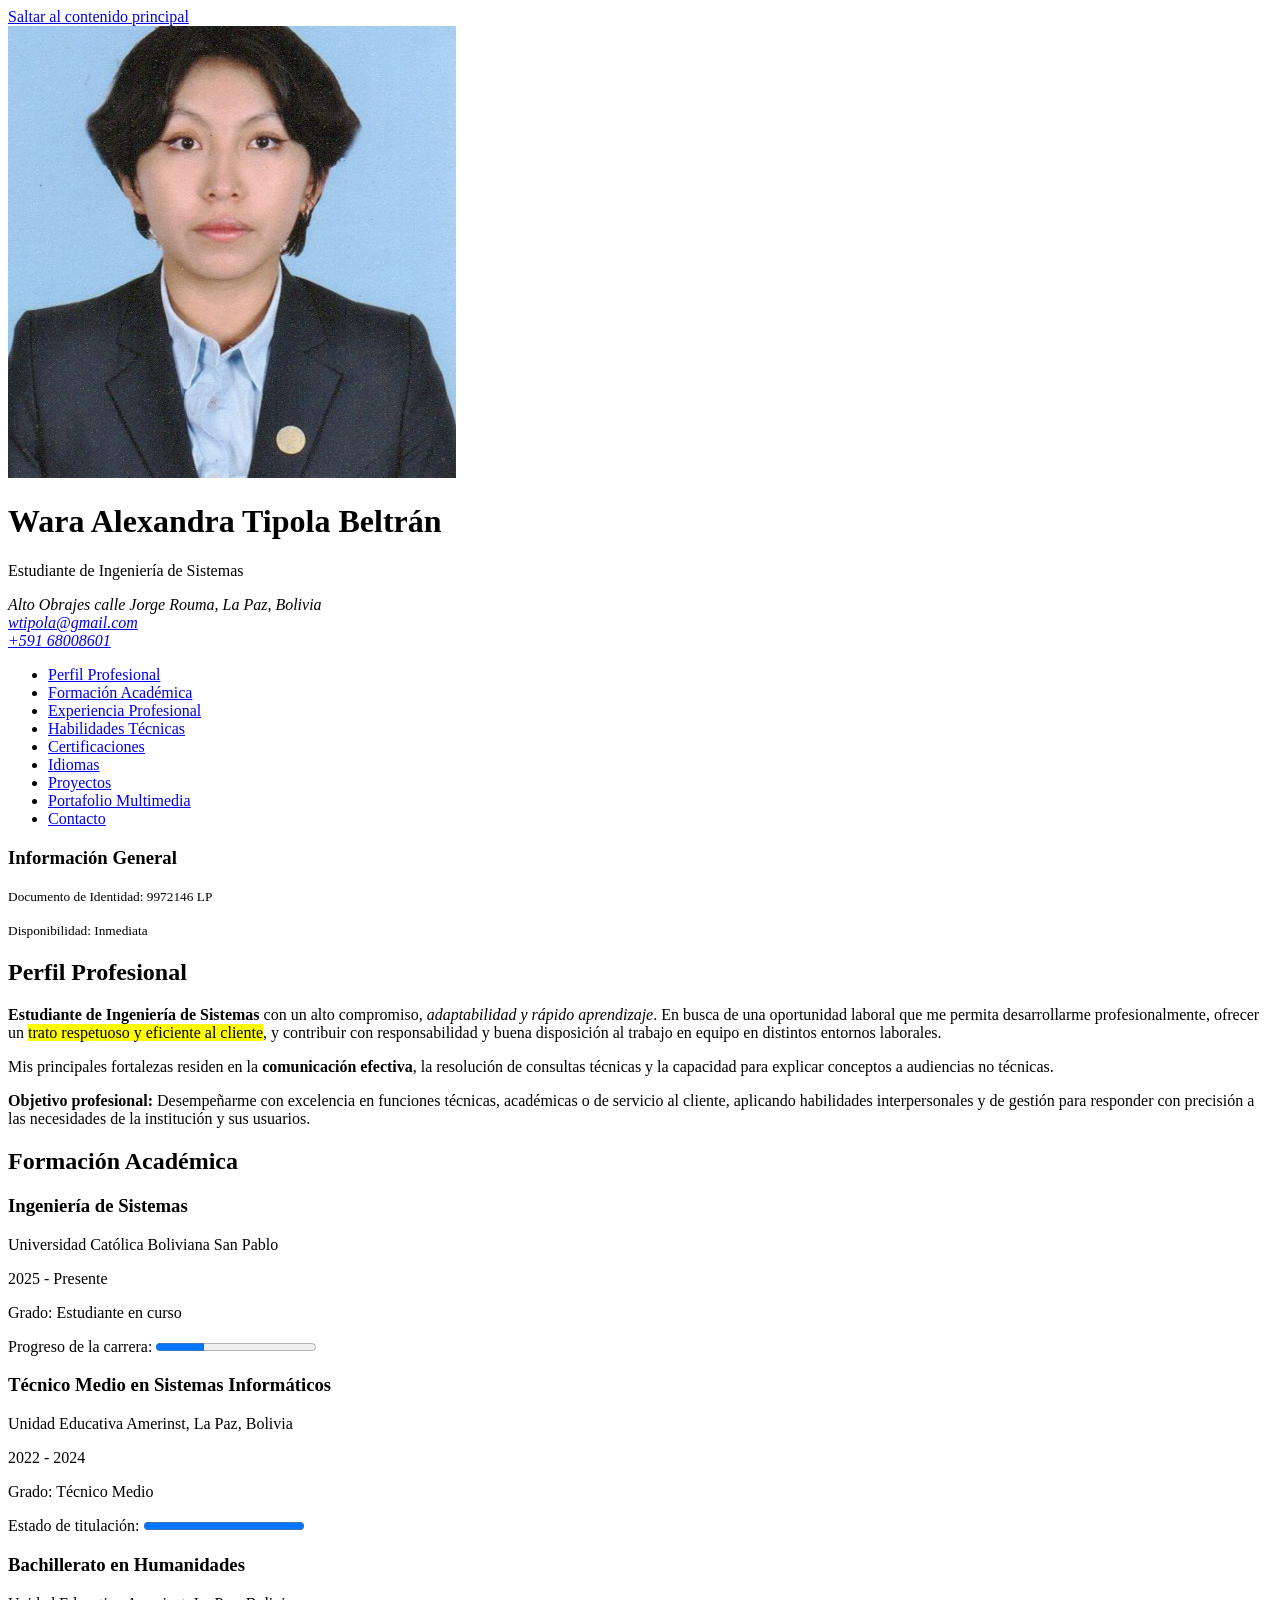
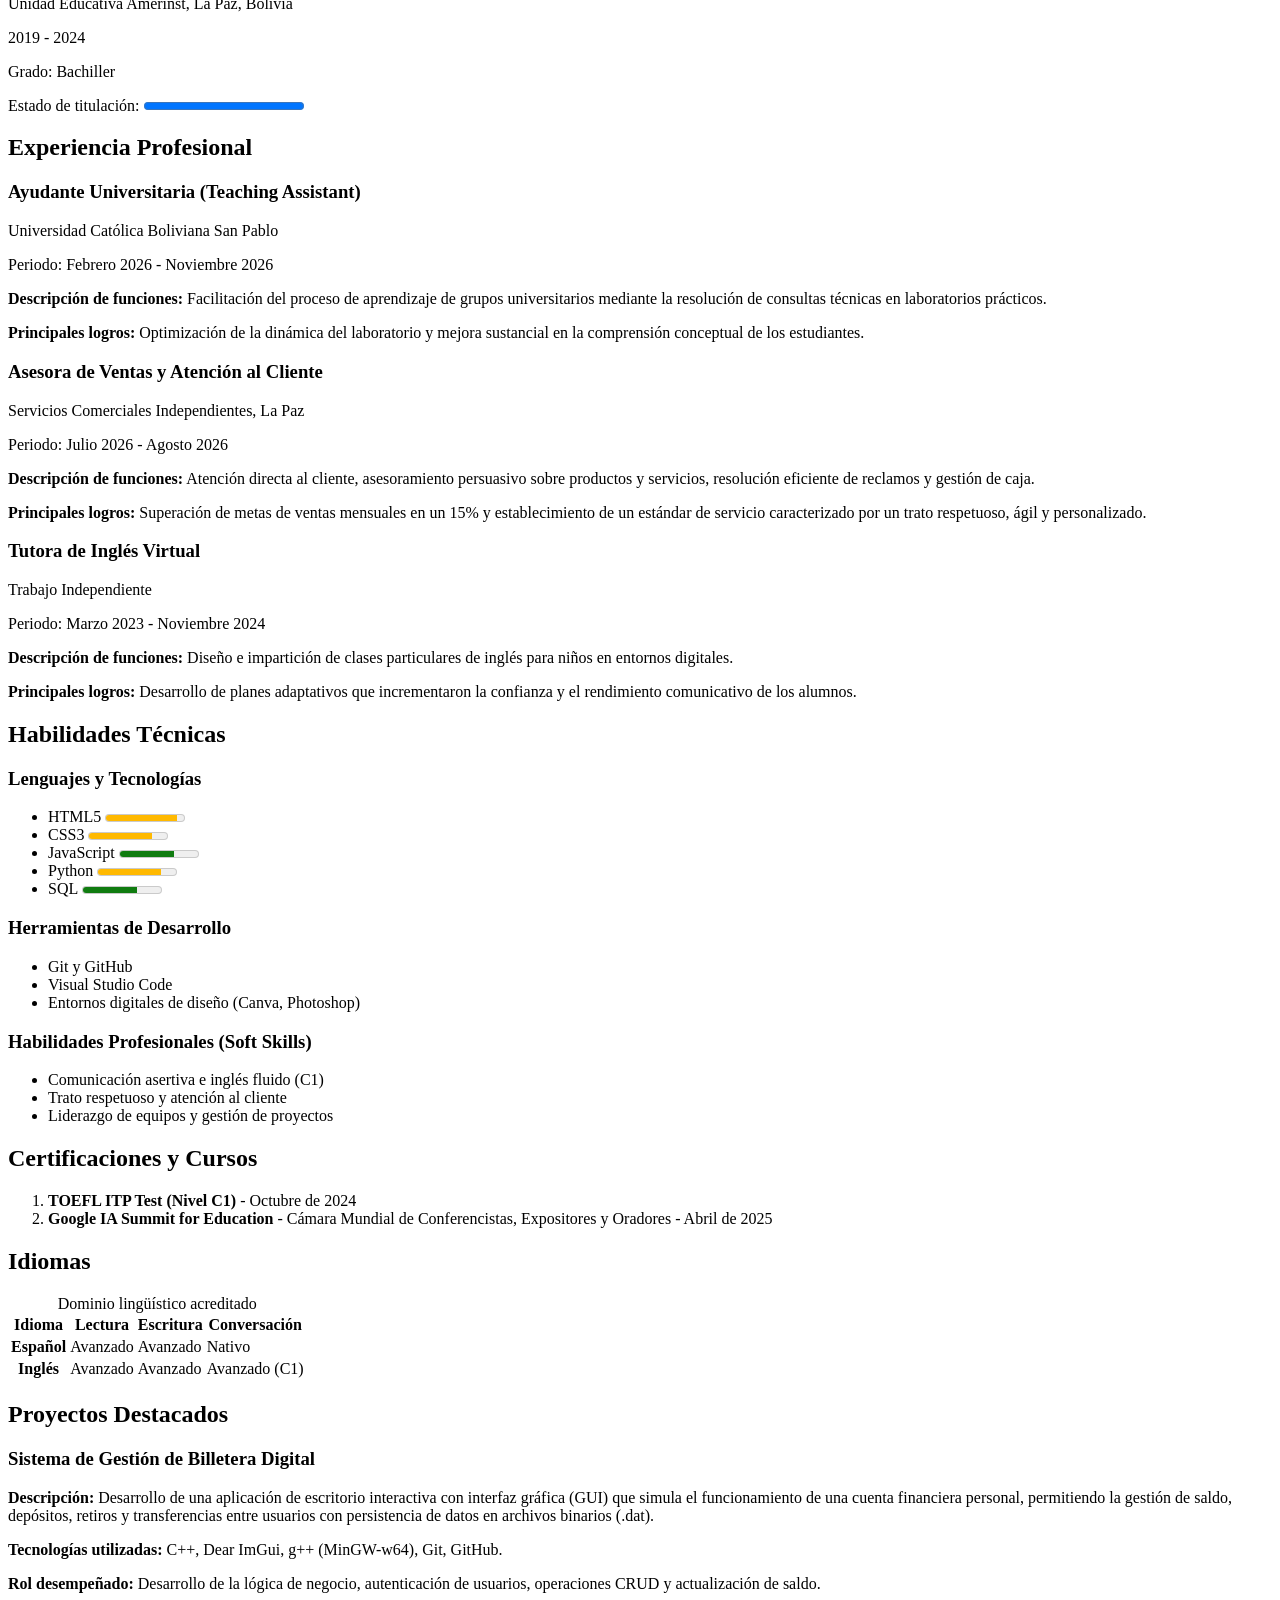
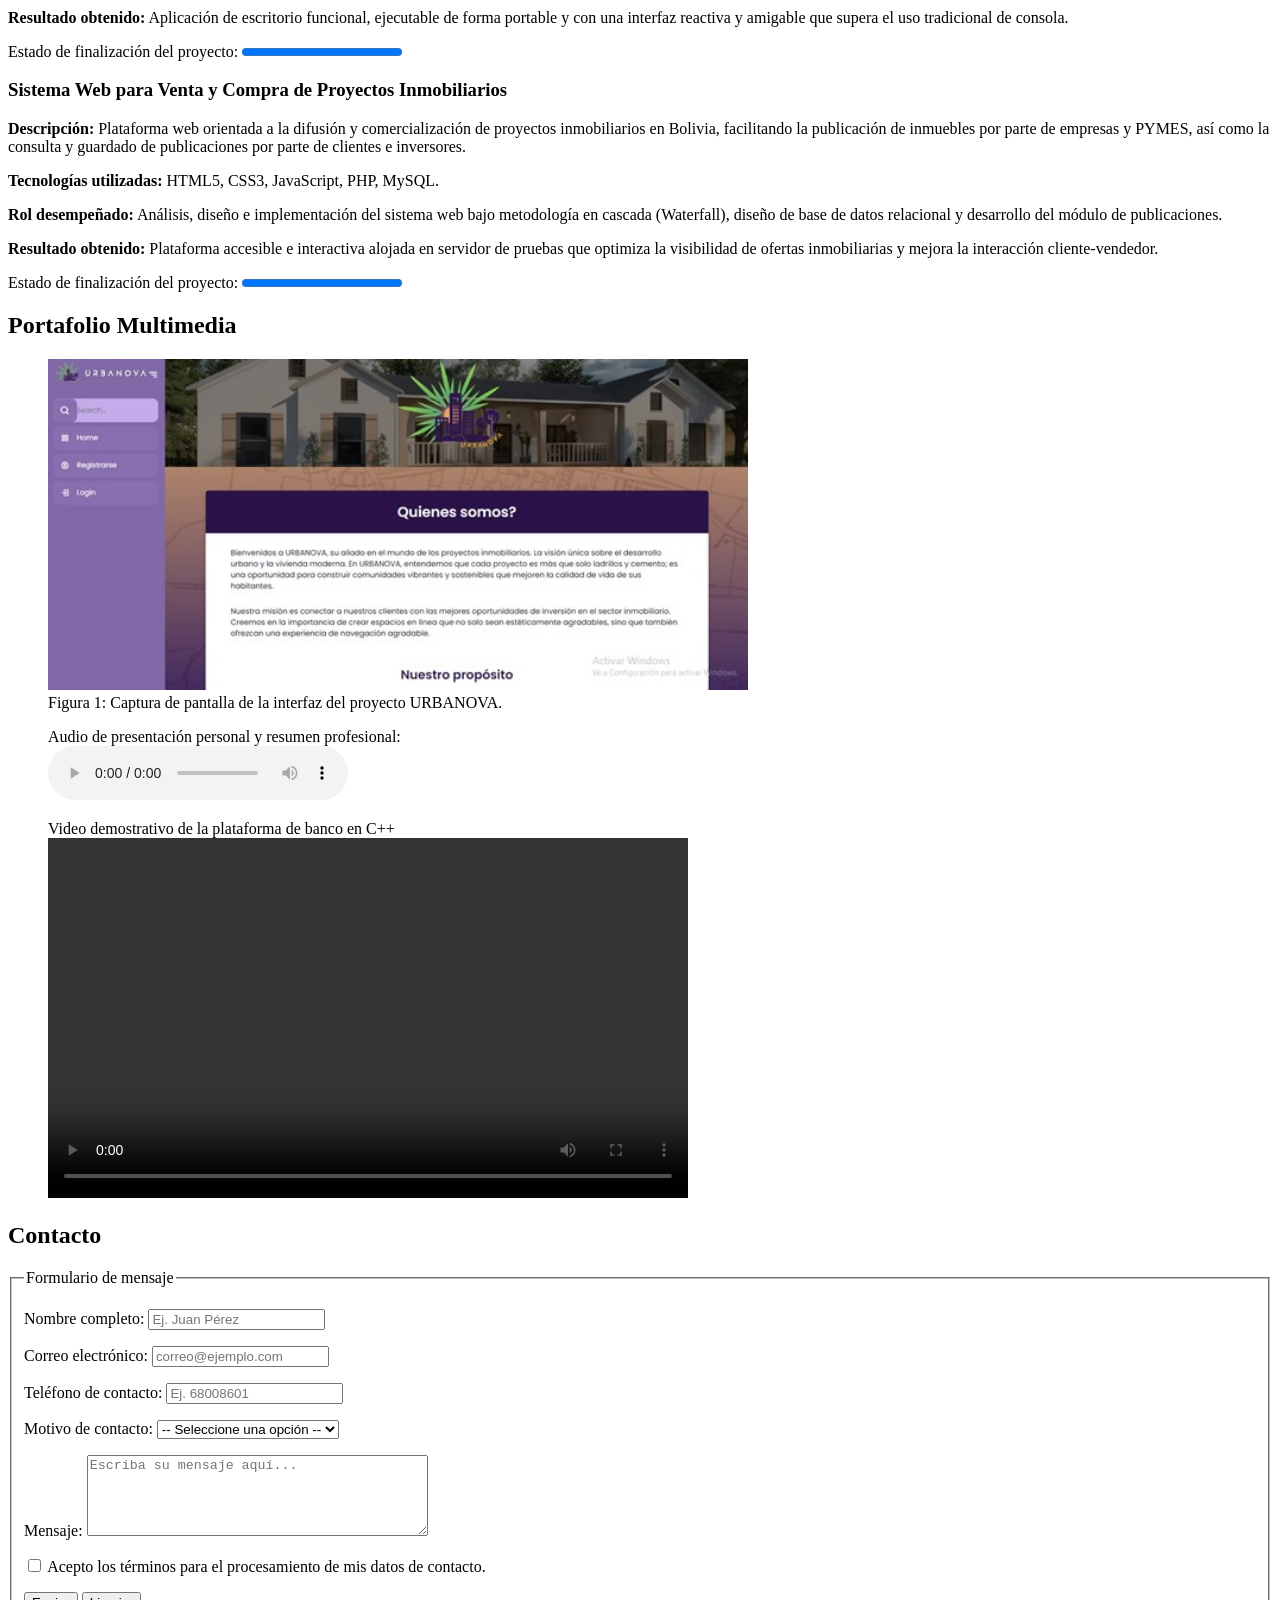
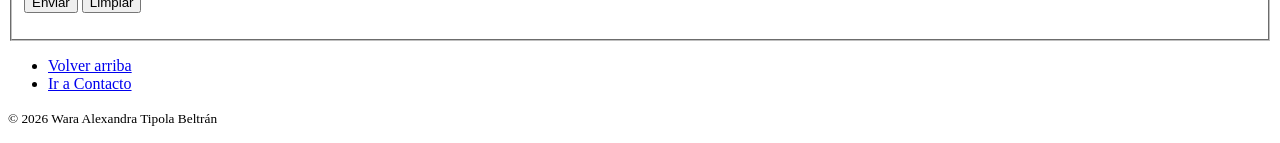
==== commit 976dde1a: "Agregar carpeta css y estilo de pagina" ====
--- a/index.html
+++ b/index.html
@@ -4,25 +4,34 @@
     <meta charset="UTF-8">
     <meta name="viewport" content="width=device-width, initial-scale=1.0">
     <title>Hoja de Vida - Wara Alexandra Tipola Beltrán</title>
+
+    <link rel="preconnect" href="https://fonts.googleapis.com">
+    <link rel="preconnect" href="https://fonts.gstatic.com" crossorigin>
+    <link href="https://fonts.googleapis.com/css2?family=IBM+Plex+Sans:ital,wght@0,400;0,500;0,600;1,400&family=IBM+Plex+Serif:ital,wght@0,500;0,600;1,400&display=swap" rel="stylesheet">
+
+    <link rel="stylesheet" href="css/styles.css">
 </head>
 <body>
 
     <a href="#contenido-principal" aria-label="Saltar al contenido principal">Saltar al contenido principal</a>
 
-    <header>
-        <img src="assets/images/foto_wara01.jpg" alt="foto personal" width="150px">
-        
-        <h1>Wara Alexandra Tipola Beltrán</h1>
-
-        <p>Estudiante de Ingeniería de Sistemas</p>
-
-        <address>
-            Alto Obrajes calle Jorge Rouma, La Paz, Bolivia<br>
-            <a href="mailto:wtipola@gmail.com">wtipola@gmail.com</a><br>
-            <a href="tel:+59168008601">+591 68008601</a>
-        </address>
-
-        <nav aria-label="Navegación principal">
+    <header class="site-header">
+        <div class="site-header__identity">
+            <img class="avatar" src="assets/images/foto_wara01.jpg" alt="foto personal">
+
+            <div class="site-header__text">
+                <h1>Wara Alexandra Tipola Beltrán</h1>
+                <p class="role">Estudiante de Ingeniería de Sistemas</p>
+
+                <address>
+                    Alto Obrajes calle Jorge Rouma, La Paz, Bolivia<br>
+                    <a href="mailto:wtipola@gmail.com">wtipola@gmail.com</a><br>
+                    <a href="tel:+59168008601">+591 68008601</a>
+                </address>
+            </div>
+        </div>
+
+        <nav class="main-nav" aria-label="Navegación principal">
             <ul>
                 <li><a href="#perfil">Perfil Profesional</a></li>
                 <li><a href="#educacion">Formación Académica</a></li>
@@ -37,7 +46,7 @@
         </nav>
     </header>
 
-    <aside>
+    <aside class="sidebar">
         <h3>Información General</h3>
         <p><small>Documento de Identidad: 9972146 LP</small></p>
         <p><small>Disponibilidad: Inmediata</small></p>
@@ -61,7 +70,7 @@
         <section id="educacion">
             <h2>Formación Académica</h2>
 
-            <article>
+            <article class="timeline-item">
                 <h3>Ingeniería de Sistemas</h3>
                 <p>Universidad Católica Boliviana San Pablo</p>
                 <time datetime="2025">2025</time> - <time datetime="2026">Presente</time>
@@ -72,7 +81,7 @@
                 </p>
             </article>
 
-            <article>
+            <article class="timeline-item">
                 <h3>Técnico Medio en Sistemas Informáticos</h3>
                 <p>Unidad Educativa Amerinst, La Paz, Bolivia</p>
                 <time datetime="2022">2022</time> - <time datetime="2024">2024</time>
@@ -83,7 +92,7 @@
                 </p>
             </article>
 
-            <article>
+            <article class="timeline-item">
                 <h3>Bachillerato en Humanidades</h3>
                 <p>Unidad Educativa Amerinst, La Paz, Bolivia</p>
                 <time datetime="2019">2019</time> - <time datetime="2024">2024</time>
@@ -98,7 +107,7 @@
         <section id="experiencia">
             <h2>Experiencia Profesional</h2>
 
-            <article>
+            <article class="timeline-item">
                 <h3>Ayudante Universitaria (Teaching Assistant)</h3>
                 <p>Universidad Católica Boliviana San Pablo</p>
                 <p>Periodo: <time datetime="2026-02">Febrero 2026</time> - <time datetime="2026-11">Noviembre 2026</time></p>
@@ -106,7 +115,7 @@
                 <p><strong>Principales logros:</strong> Optimización de la dinámica del laboratorio y mejora sustancial en la comprensión conceptual de los estudiantes.</p>
             </article>
 
-            <article>
+            <article class="timeline-item">
                 <h3>Asesora de Ventas y Atención al Cliente</h3>
                 <p>Servicios Comerciales Independientes, La Paz</p>
                 <p>Periodo: <time datetime="2026-07">Julio 2026</time> - <time datetime="2026-08">Agosto 2026</time></p>
@@ -114,7 +123,7 @@
                 <p><strong>Principales logros:</strong> Superación de metas de ventas mensuales en un 15% y establecimiento de un estándar de servicio caracterizado por un trato respetuoso, ágil y personalizado.</p>
             </article>
 
-            <article>
+            <article class="timeline-item">
                 <h3>Tutora de Inglés Virtual</h3>
                 <p>Trabajo Independiente</p>
                 <p>Periodo: <time datetime="2023-03">Marzo 2023</time> - <time datetime="2024-11">Noviembre 2024</time></p>
@@ -126,6 +135,8 @@
         <section id="habilidades">
             <h2>Habilidades Técnicas</h2>
 
+            <div class="skills-grid">
+            <div class="skills-grid__col">
             <h3>Lenguajes y Tecnologías</h3>
             <ul>
                 <li>
@@ -149,7 +160,9 @@
                     <meter min="0" low="3" high="7" max="10" value="7" aria-label="Nivel de SQL">7 de 10</meter>
                 </li>
             </ul>
-
+            </div>
+
+            <div class="skills-grid__col">
             <h3>Herramientas de Desarrollo</h3>
             <ul>
                 <li>Git y GitHub</li>
@@ -157,12 +170,17 @@
                 <li>Entornos digitales de diseño (Canva, Photoshop)</li>
             </ul>
 
+            </div>
+
+            <div class="skills-grid__col">
             <h3>Habilidades Profesionales (Soft Skills)</h3>
             <ul>
                 <li>Comunicación asertiva e inglés fluido (C1)</li>
                 <li>Trato respetuoso y atención al cliente</li>
                 <li>Liderazgo de equipos y gestión de proyectos</li>
             </ul>
+            </div>
+            </div>
         </section>
 
         <section id="certificaciones">
@@ -181,7 +199,7 @@
 
         <section id="idiomas">
             <h2>Idiomas</h2>
-            <table border="2">
+            <table class="lang-table">
                 <caption>Dominio lingüístico acreditado</caption>
                 <thead>
                     <tr>
@@ -211,7 +229,7 @@
         <section id="proyectos">
         <h2>Proyectos Destacados</h2>
 
-        <article>
+        <article class="project-card">
         <h3>Sistema de Gestión de Billetera Digital</h3>
         <p><strong>Descripción:</strong> Desarrollo de una aplicación de escritorio interactiva con interfaz gráfica (GUI) que simula el funcionamiento de una cuenta financiera personal, permitiendo la gestión de saldo, depósitos, retiros y transferencias entre usuarios con persistencia de datos en archivos binarios (.dat).</p>
         <p><strong>Tecnologías utilizadas:</strong> C++, Dear ImGui, g++ (MinGW-w64), Git, GitHub.</p>
@@ -224,7 +242,7 @@
         
         </article>
 
-        <article>
+        <article class="project-card">
         <h3>Sistema Web para Venta y Compra de Proyectos Inmobiliarios</h3>
         <p><strong>Descripción:</strong> Plataforma web orientada a la difusión y comercialización de proyectos inmobiliarios en Bolivia, facilitando la publicación de inmuebles por parte de empresas y PYMES, así como la consulta y guardado de publicaciones por parte de clientes e inversores.</p>
         <p><strong>Tecnologías utilizadas:</strong> HTML5, CSS3, JavaScript, PHP, MySQL.</p>
@@ -241,12 +259,13 @@
         <section id="multimedia">
             <h2>Portafolio Multimedia</h2>
 
-            <figure>
+            <div class="media-grid">
+            <figure class="media-item">
                 <img src="assets/images/Imagen1.jpg" alt="captura de pantalla" width="700px">
                 <figcaption>Figura 1: Captura de pantalla de la interfaz del proyecto URBANOVA.</figcaption>
             </figure>
 
-            <figure>
+            <figure class="media-item">
                 <figcaption>Audio de presentación personal y resumen profesional:</figcaption>
                 <audio controls>
                     <source src="assets/audio/Presentación_cv.m4a" type="audio/mpeg">
@@ -254,18 +273,19 @@
                 </audio>
             </figure>
 
-            <figure>
+            <figure class="media-item">
                 <figcaption>Video demostrativo de la plataforma de banco en C++</figcaption>
                 <video controls width="640" height="360">
                     <source src="assets/video/Banco_modular.mp4" type="video/mp4">
                     Tu navegador no soporta el elemento de video HTML5.
                 </video>
             </figure>
+            </div>
         </section>
 
         <section id="contacto">
             <h2>Contacto</h2>
-            <form action="#" method="post">
+            <form class="contact-form" action="#" method="post">
                 <fieldset>
                     <legend>Formulario de mensaje</legend>
 
@@ -315,8 +335,8 @@
 
     </main>
 
-    <footer>
-        <nav aria-label="Navegación de pie de página">
+    <footer class="site-footer">
+        <nav class="footer-nav" aria-label="Navegación de pie de página">
             <ul>
                 <li><a href="#contenido-principal">Volver arriba</a></li>
                 <li><a href="#contacto">Ir a Contacto</a></li>
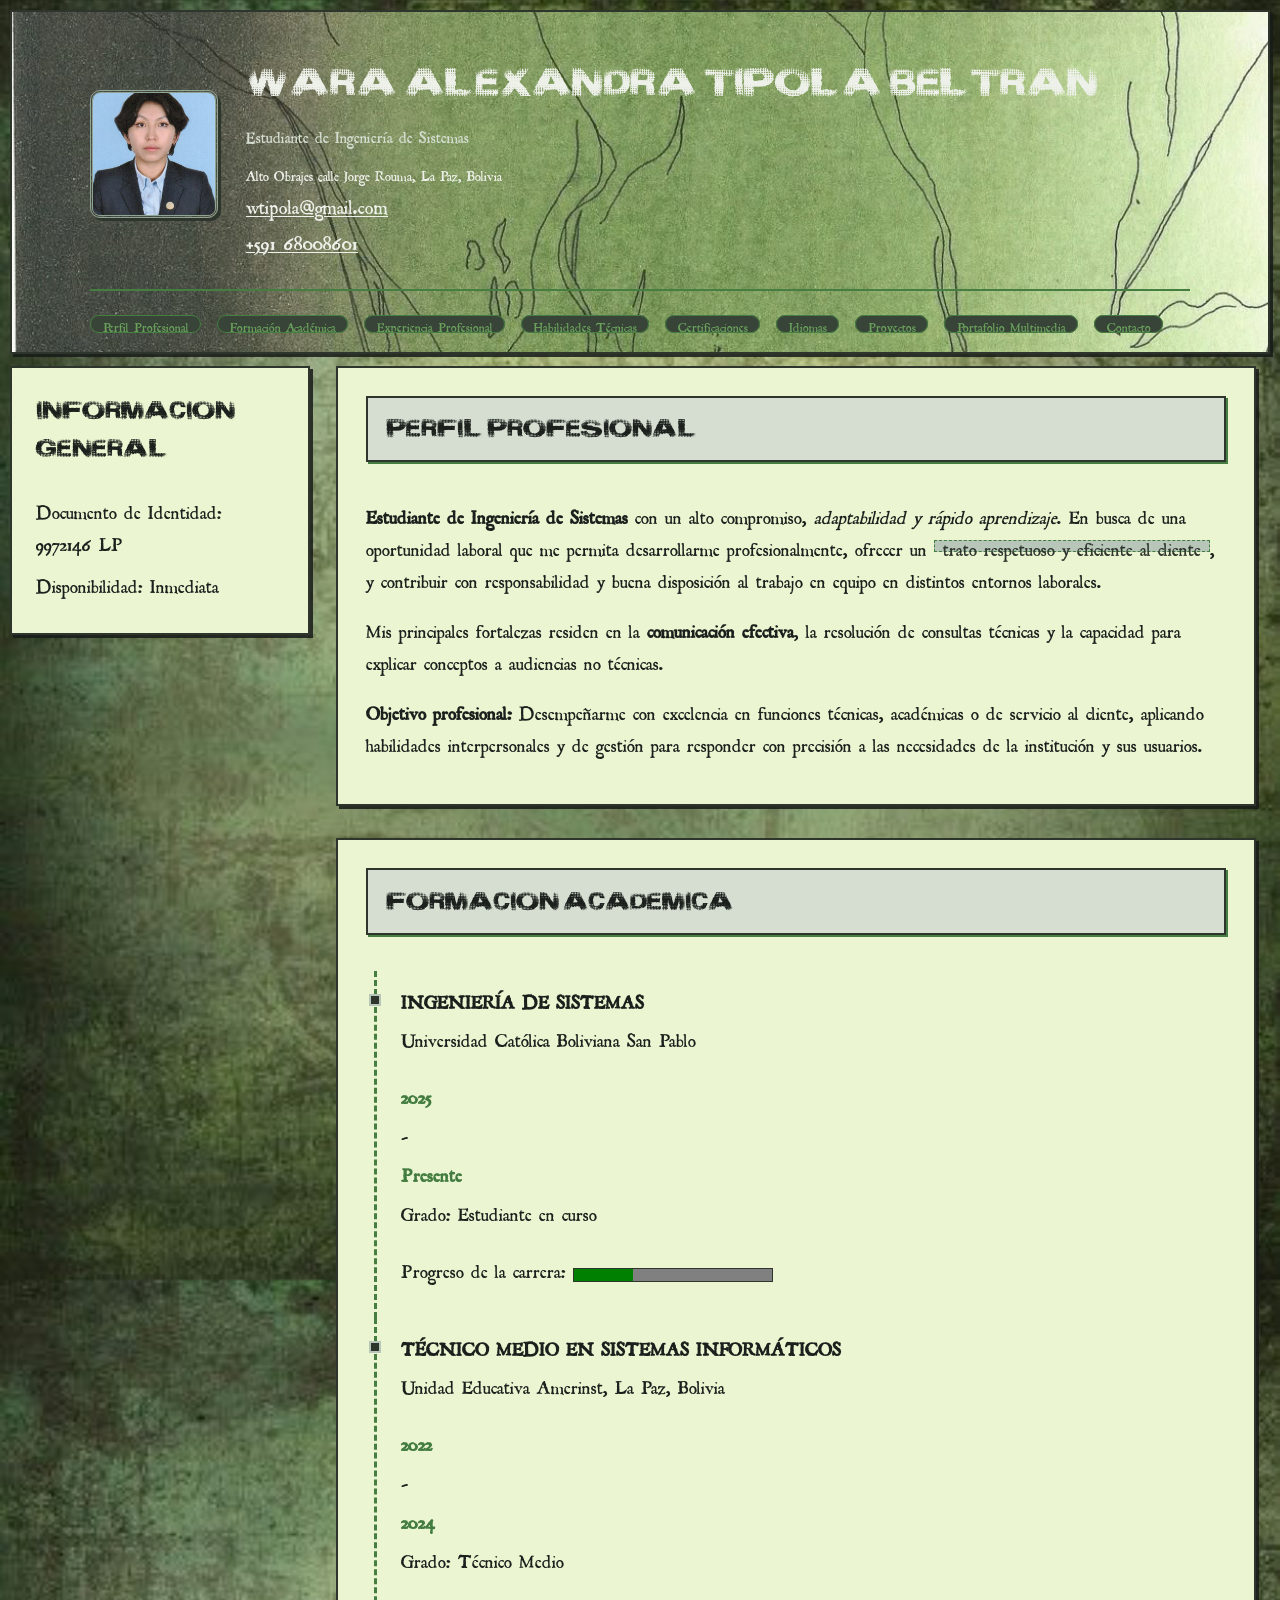
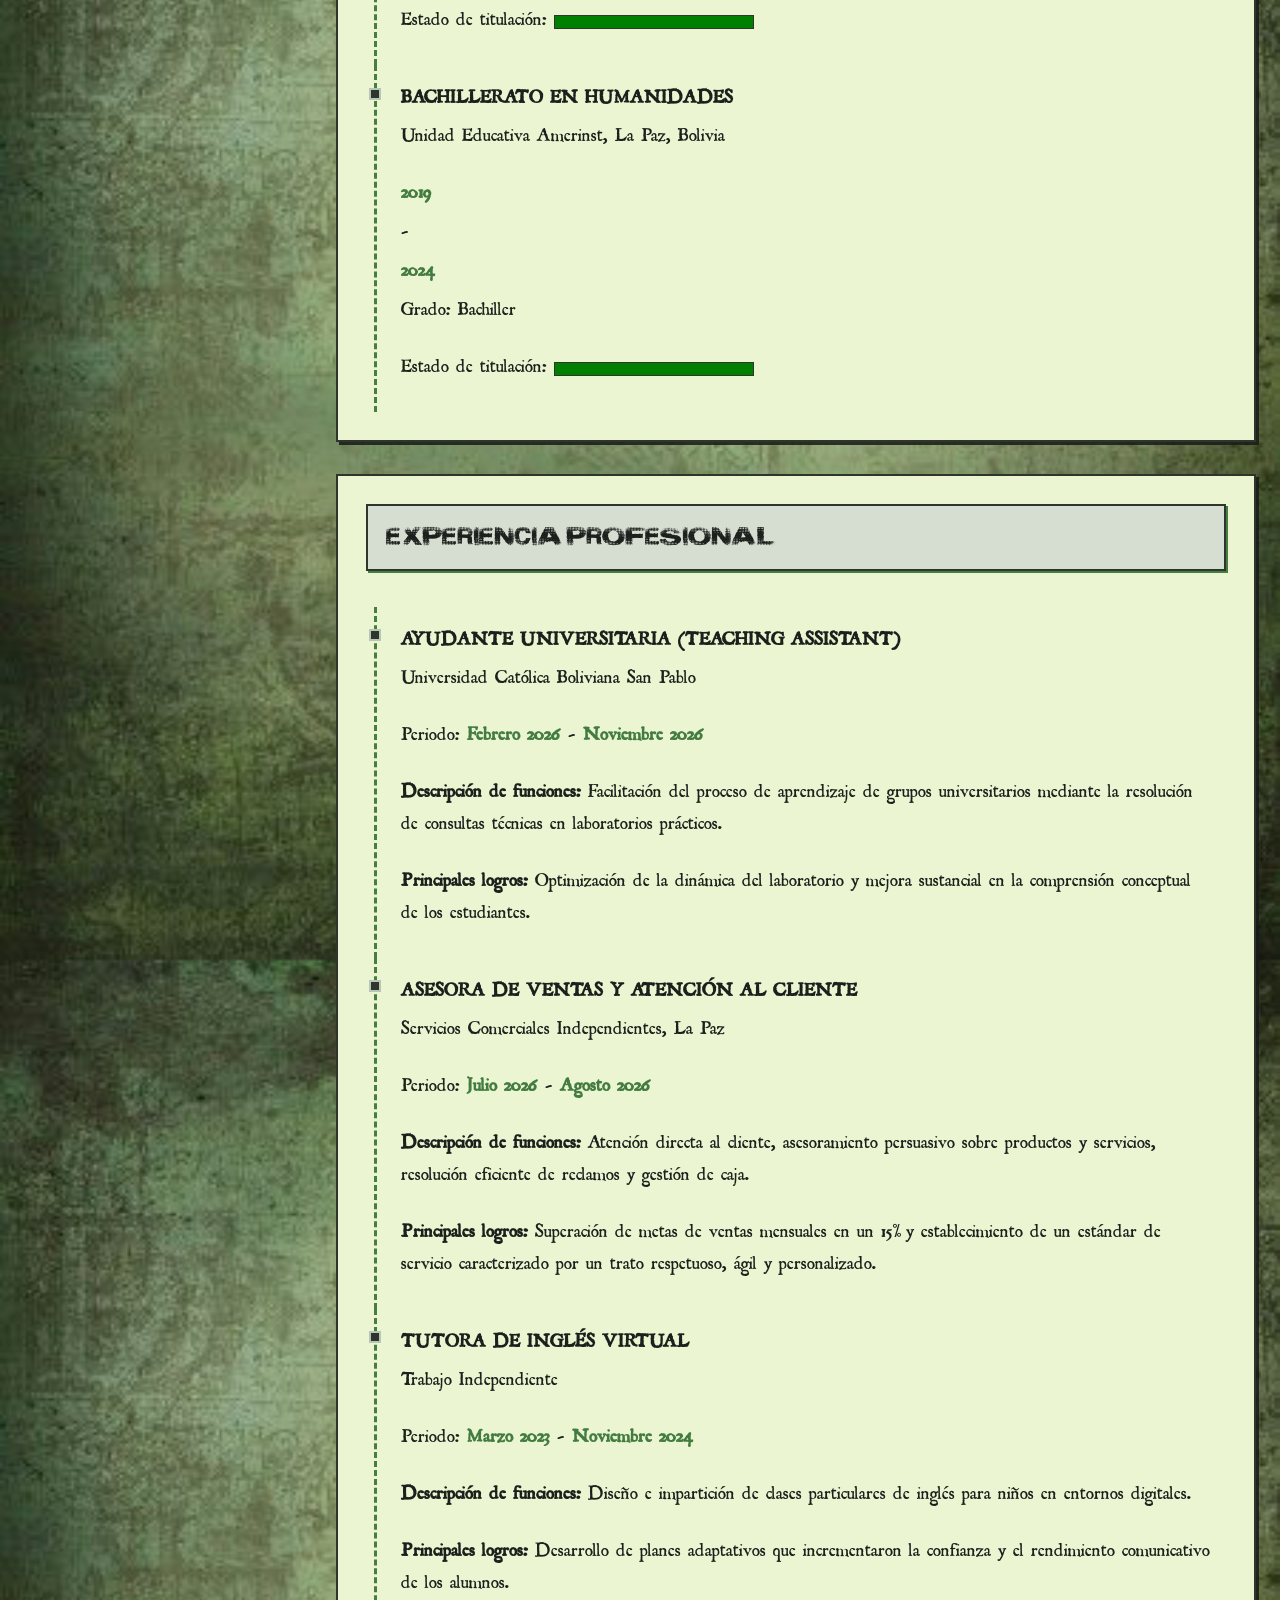
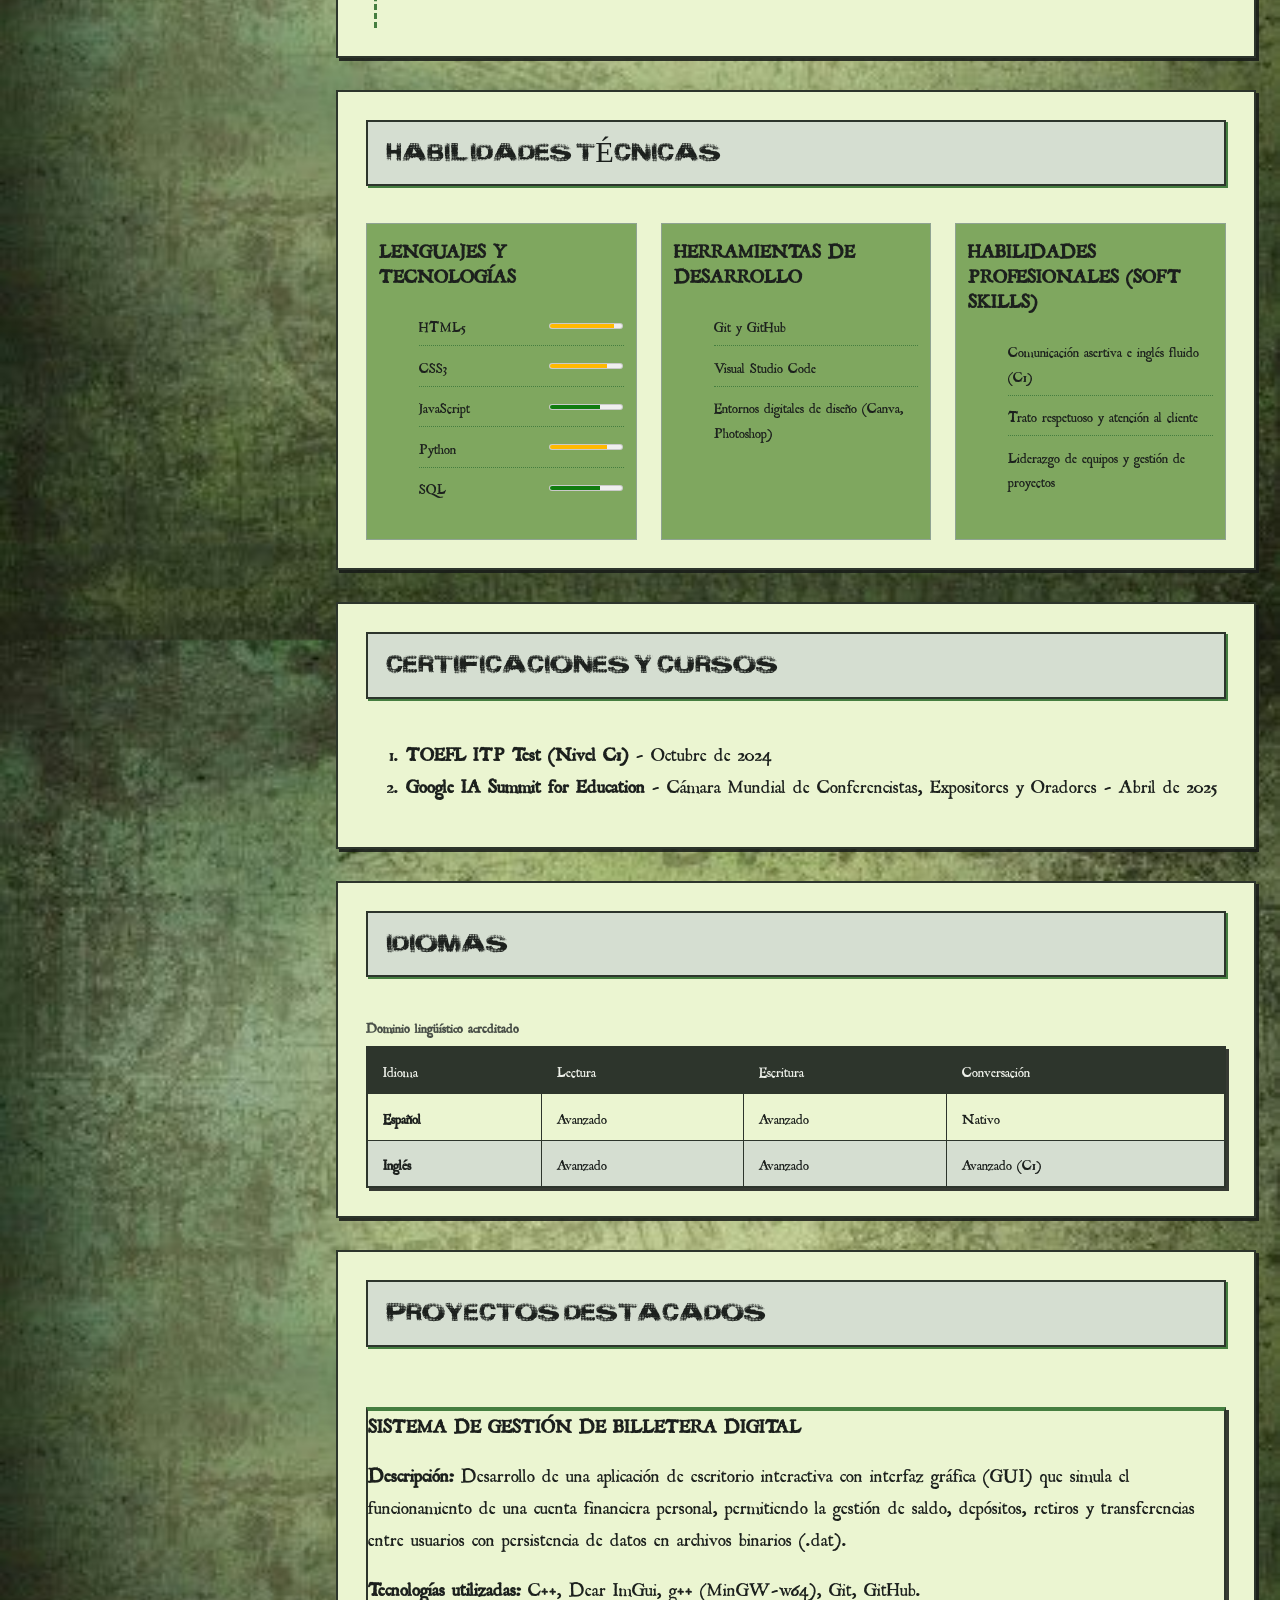
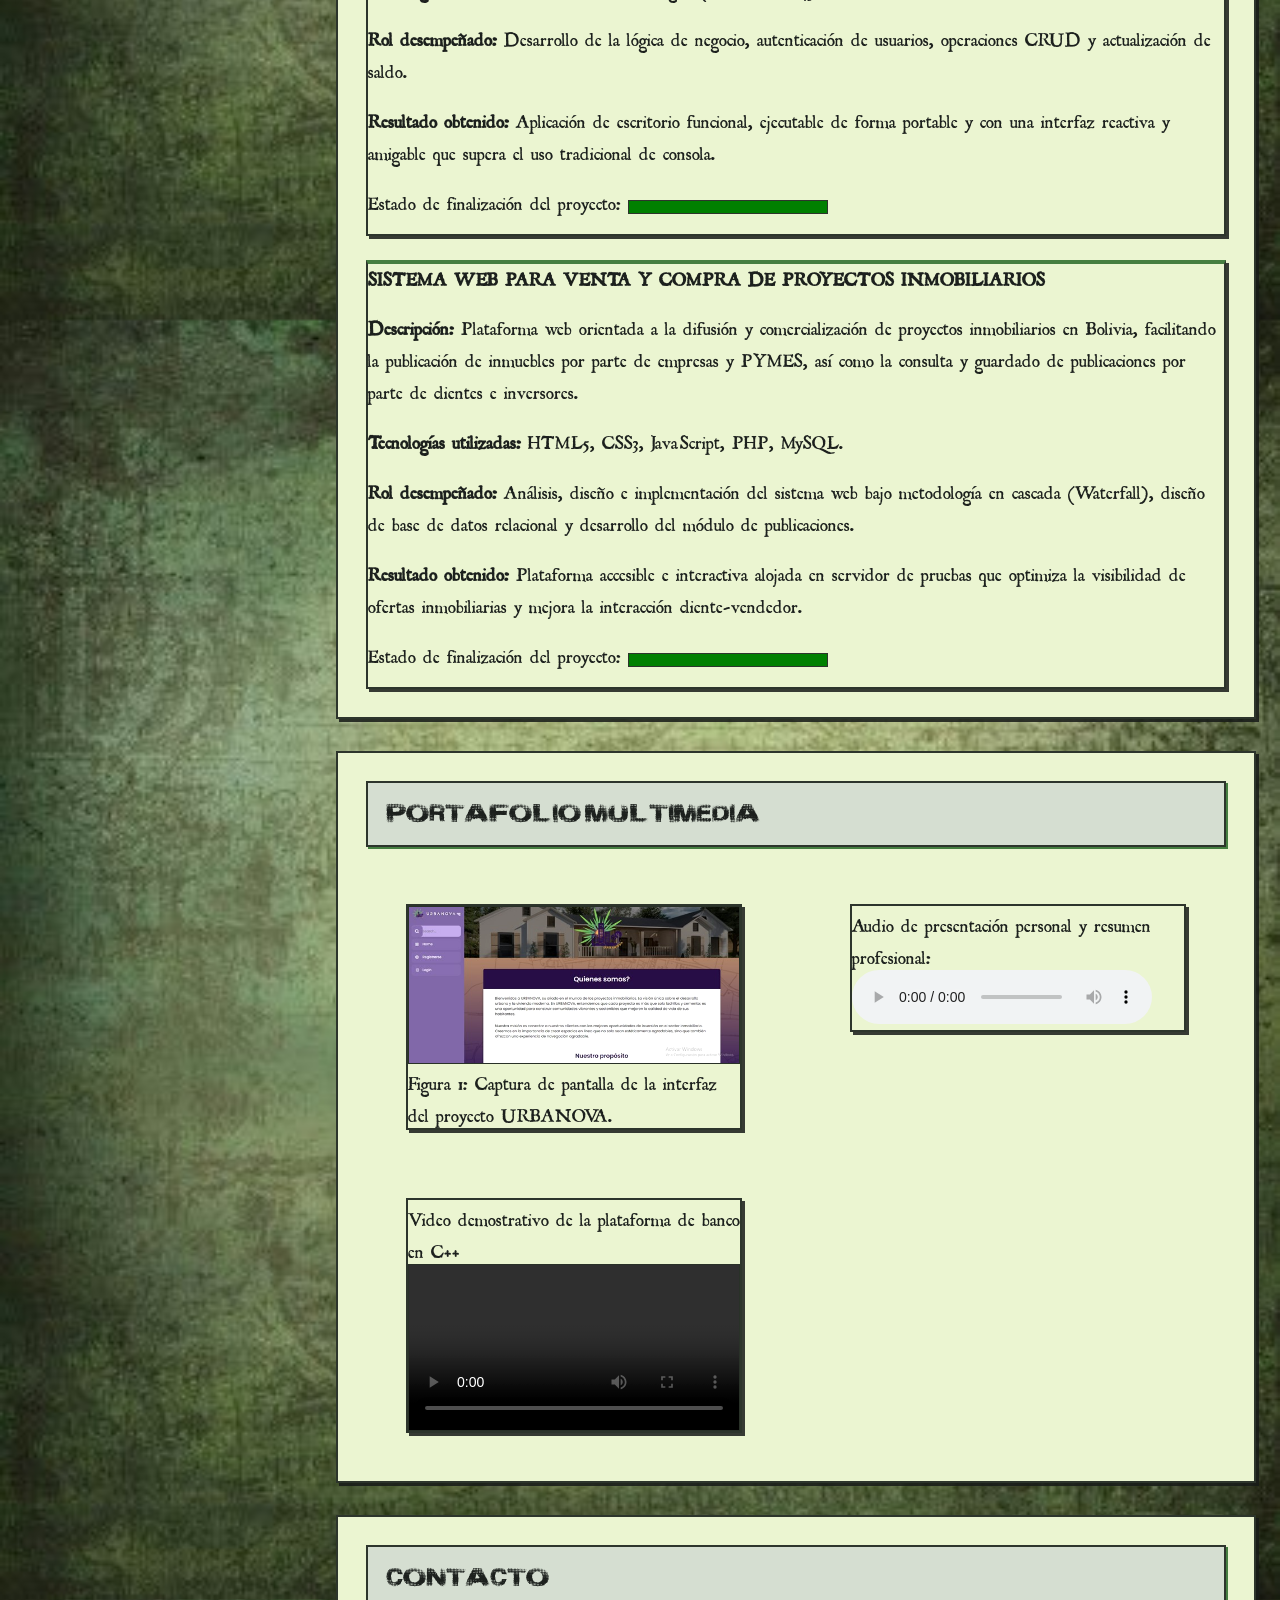
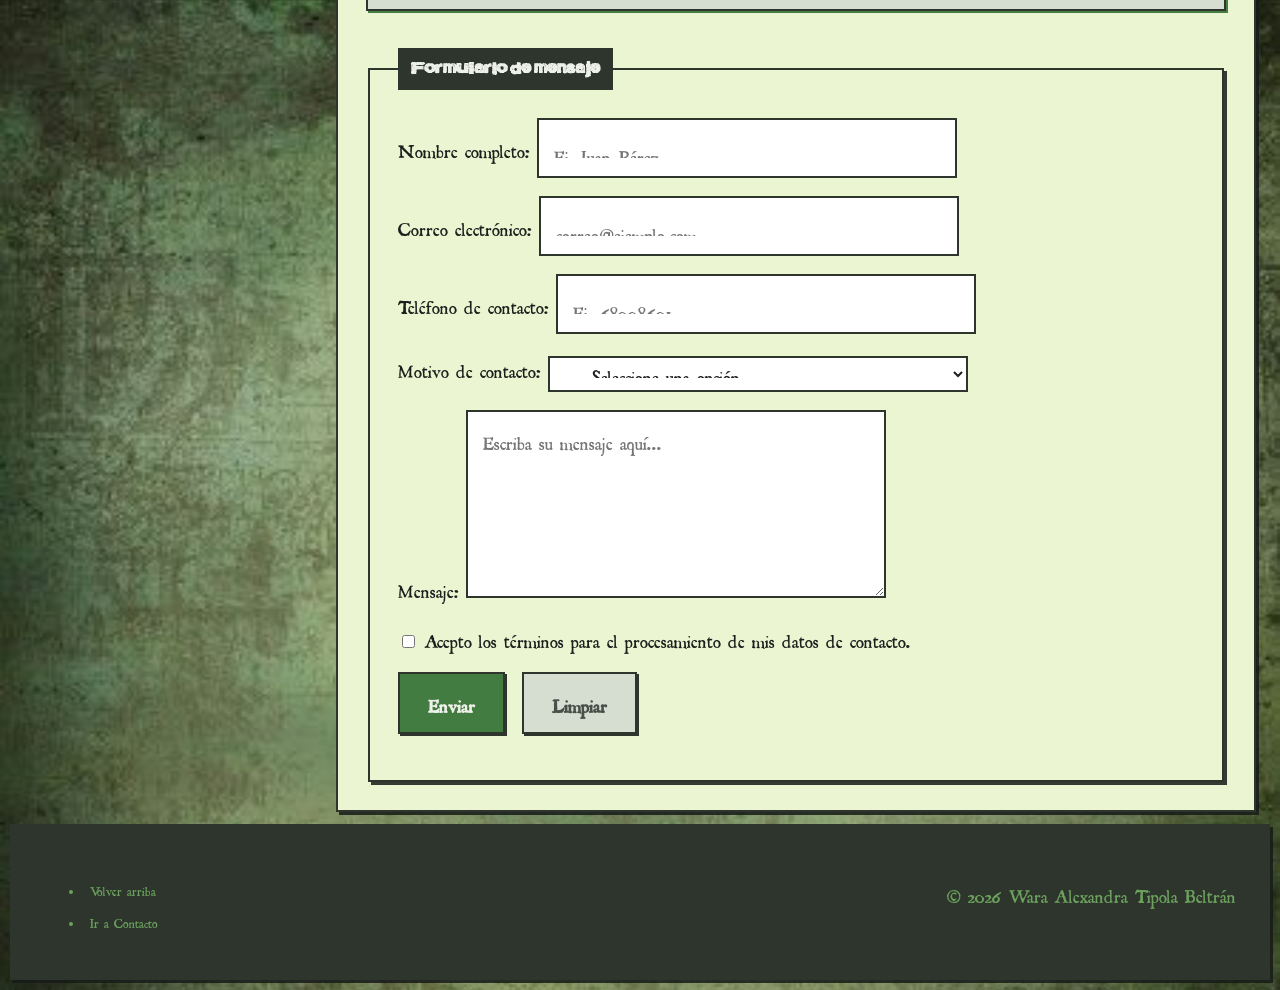
==== commit 6e849ff9: "cambios finales" ====
--- a/index.html
+++ b/index.html
@@ -9,7 +9,7 @@
     <link rel="preconnect" href="https://fonts.gstatic.com" crossorigin>
     <link href="https://fonts.googleapis.com/css2?family=IBM+Plex+Sans:ital,wght@0,400;0,500;0,600;1,400&family=IBM+Plex+Serif:ital,wght@0,500;0,600;1,400&display=swap" rel="stylesheet">
 
-    <link rel="stylesheet" href="css/styles.css">
+    <link rel="stylesheet" href="css/style.css">
 </head>
 <body>
 
@@ -20,7 +20,7 @@
             <img class="avatar" src="assets/images/foto_wara01.jpg" alt="foto personal">
 
             <div class="site-header__text">
-                <h1>Wara Alexandra Tipola Beltrán</h1>
+                <h1>WARA ALEXANDRA TIPOLA BELTRAN</h1>
                 <p class="role">Estudiante de Ingeniería de Sistemas</p>
 
                 <address>
@@ -47,7 +47,7 @@
     </header>
 
     <aside class="sidebar">
-        <h3>Información General</h3>
+        <h2>INFORMACION GENERAL</h2>
         <p><small>Documento de Identidad: 9972146 LP</small></p>
         <p><small>Disponibilidad: Inmediata</small></p>
     </aside>
@@ -68,7 +68,7 @@
         </section>
 
         <section id="educacion">
-            <h2>Formación Académica</h2>
+            <h2>Formacion Academica</h2>
 
             <article class="timeline-item">
                 <h3>Ingeniería de Sistemas</h3>
--- a/css/style.css
+++ b/css/style.css
@@ -0,0 +1,597 @@
+@font-face {
+  font-family: 'DOTIMPACT';
+  src: url('../assets/fonts/StartMenu.ttf') format('truetype');
+  font-weight: normal;
+  font-style: normal;
+  font-display: swap; 
+}
+@font-face {
+  font-family: 'RomanAntique';
+  src: url('../assets/fonts/RomanAntique.ttf') format('truetype');
+  font-weight: normal;
+  font-style: normal;
+  font-display: swap; 
+}
+
+:root {
+  --bg: #7fa75f;
+  --bg-soft: #d5ded1;
+  --surface: #ebf5d1;
+  --ink-900: #2d352c;
+  --ink-800: #313a33;
+  --ink-700: #374437;
+  --sage-700: #437c41;
+  --sage-600: #457e40;
+  --sage-400: #8fa392;
+  --sage-300: #b7c6b8;
+  --text-900: #1c201d;
+  --text-600: #4a5049;
+  --text-400: #75796f;
+  --text-invert: #eef1ea;
+  --text-invert-soft: #6ba15d;
+  --line: #333a34;
+  --font-display: "DOTIMPACT", serif;
+  --font-body: "RomanAntique", serif;
+  --radius: 10px;
+  --gap: 1.5rem;
+  --section-max: 920px;
+  --border-bevel: 2px solid;
+  --shadow-retro: 3px 3px 0px rgba(23, 27, 24, 0.85);
+  --shadow-inset: inset 2px 2px 0px #ffffff, inset -2px -2px 0px #8fa392;
+}
+
+*,
+*::before,
+*::after {
+  box-sizing: border-box;
+}
+
+html {
+  scroll-behavior: smooth;
+}
+
+body {
+  margin: 0;
+  background-image:url("../assets/images/background_img.jpg");
+  background-size:contain;
+  background-position: 0 0, 7.5px 7.5px;
+  color: var(--text-900);
+  font-family: var(--font-body);
+  font-size: 20px;
+  line-height: 1.6;
+  display: grid;
+  grid-template-columns: 300px 1fr;
+  grid-template-areas:
+    "header header"
+    "sidebar main"
+    "footer footer";
+  padding: 10px;
+  gap: 12px;
+}
+
+.project-card, 
+.media-item, 
+.contact-form fieldset, 
+.lang-table, 
+main > section,
+.sidebar {
+  background: var(--surface) !important;
+  border: 2px solid var(--ink-900) !important;
+  box-shadow: var(--shadow-retro) !important;
+  transition: transform 0.2s ease, box-shadow 0.2s ease;
+}
+
+.project-card:hover, 
+.media-item:hover, 
+main > section:hover {
+  transform: translate(-2px, -2px);
+  box-shadow: 5px 5px 0px rgba(23, 27, 24, 0.9) !important;
+}
+
+h1, h2, h3 {
+  text-transform: uppercase;
+  font-family: var(--font-display);
+  color: var(--text-900);
+  line-height: 1.25;
+  margin-top: 0;
+}
+
+h1 { font-size: 3rem; font-weight: 300; }
+h2 { font-size: 1.9rem; font-weight: 300;}
+h3 { font-size: 1.25rem; font-weight: 600; font-family:var(--font-body) !important;}
+
+/* Ajuste de tamaño para etiquetas de texto especiales */
+small {
+  font-size: 1.25rem !important; 
+}
+
+time {
+  font-size: 1.25rem !important;
+  font-weight: 500; 
+}
+
+mark {
+  font-size: 1.25rem;
+  padding: 0.1em 0.3em;
+}
+
+label {
+  font-size: 1.25rem;
+  font-weight: 500;
+}
+
+/* Ajuste específico para el texto explicativo de las barras de progreso */
+progress + label,
+label[for^="progreso"] {
+  font-size: 1.25rem;
+}
+
+p { margin: 0 0 0.9em;  }
+
+a {
+  color: var(--sage-700);
+  text-decoration-thickness: 1px;
+  text-underline-offset: 2px;
+  font-size: 1.3rem;
+  transition: all 0.15s ease-in-out;
+}
+
+a:hover { 
+  color: var(--ink-900); 
+  background-color: var(--sage-300);
+  padding: 0 2px;
+}
+
+a:focus-visible,
+button:focus-visible,
+input:focus-visible,
+textarea:focus-visible,
+select:focus-visible {
+  outline: 2px solid var(--sage-600);
+  outline-offset: 2px;
+}
+
+body > a[href="#contenido-principal"] {
+  position: absolute;
+  left: -999px;
+  top: 0;
+  background: var(--ink-900);
+  color: var(--text-invert);
+  padding: 0.75em 1.25em;
+  z-index: 100;
+  border: 2px solid var(--surface);
+}
+
+body > a[href="#contenido-principal"]:focus {
+  left: 1rem;
+  top: 1rem;
+}
+
+
+.site-header {
+  grid-area: header;
+  background-image: url("../assets/images/header_img.jpg");
+  background-size: 140%;
+  background-position: center;
+  background-repeat: no-repeat;
+  color: var(--text-invert);
+  padding: 2.5rem 2rem 0;
+  border: 2px solid var(--ink-900);
+  box-shadow: var(--shadow-retro);
+}
+
+.site-header__identity {
+  display: flex;
+  align-items: center;
+  gap: 1.75rem;
+  max-width: 1100px;
+  margin: 0 auto;
+  padding-bottom: 2rem;
+}
+
+.avatar {
+  width: 128px;
+  height: 128px;
+  object-fit: cover;
+  border-radius: 10px; 
+  border: 3px double var(--sage-400);
+  box-shadow: 3px 3px 0px var(--ink-900);
+  transition: transform 0.3s ease;
+}
+
+.avatar:hover {
+  transform: scale(1.05) rotate(-2deg);
+}
+
+.site-header__text h1 {
+  color: var(--text-invert);
+  margin-bottom: 0.2em;
+}
+
+.site-header__text .role {
+  color: var(--bg-soft);
+  font-size: 1.05rem;
+  margin-bottom: 0.75em;
+}
+
+.site-header address {
+  font-style: normal;
+  color: var(--text-invert);
+  font-size: 0.925rem;
+  line-height: 1.7;
+}
+
+.site-header address a {
+  color: var(--text-invert);
+}
+
+.main-nav {
+  max-width: 1100px;
+  margin: 0 auto;
+  border-top: 2px solid var(--sage-600);
+}
+
+.main-nav ul {
+  display: flex;
+  flex-wrap: wrap;
+  gap: 0.5rem 1rem;
+  list-style: none;
+  margin: 0;
+  padding: 0.9rem 0;
+}
+
+.main-nav a {
+  color: var(--text-invert-soft);
+  text-decoration: none;
+  font-size: 0.9rem;
+  padding: 0.4em 0.8em;
+  background: var(--ink-700);
+  border: 1px solid var(--sage-600);
+  transition: all 0.2s ease;
+  border-radius: var(--radius);
+}
+
+.main-nav a:hover,
+.main-nav a:focus-visible {
+  color: var(--ink-900);
+  background: var(--sage-300);
+  border-color: var(--surface);
+  transform: translateY(-2px);
+  box-shadow: 2px 2px 0px #000;
+}
+
+
+.sidebar {
+  grid-area: sidebar;
+  background: var(--surface);
+  color: var(--text-900);
+  padding: 1.5rem;
+  align-self: start;
+  position: sticky;
+  top: 10px;
+}
+
+.sidebar h3 {
+  color: var(--text-invert);
+  background: var(--ink-900);
+  font-size: 0.9rem;
+  letter-spacing: 0.05em;
+  text-transform: uppercase;
+  padding: 0.5em;
+  margin: -1.5rem -1.5rem 1rem -1.5rem;
+  border-bottom: 2px solid var(--ink-900);
+}
+
+.sidebar p { margin-bottom: 0.5em; }
+.sidebar small { font-size: 0.85rem; }
+
+
+main {
+  grid-area: main;
+  padding: 0;
+}
+
+main > section {
+  max-width: var(--section-max);
+  margin: 0 auto 2rem;
+  padding: 1.75rem;
+  scroll-margin-top: 1.5rem;
+}
+
+main > section:last-of-type { margin-bottom: 0; }
+
+main h2 {
+  position: relative;
+  padding: 0.4em 0.6em;
+  margin-bottom: 1.2em;
+  background: var(--bg-soft);
+  border: 2px solid var(--ink-900);
+  box-shadow: 2px 2px 0px var(--sage-600);
+}
+
+mark {
+  background: var(--sage-300);
+  color: var(--ink-900);
+  padding: 0.1em 0.4em;
+  border: 1px dashed var(--sage-700);
+}
+
+#educacion .timeline-item,
+#experiencia .timeline-item {
+  display: flex;
+  flex-direction: column;
+  gap: 0.35em;
+  padding: 1rem 1rem 1rem 1.5rem;
+  border-left: 3px dashed var(--sage-600);
+  position: relative;
+  margin-left: 0.5rem;
+  transition: background 0.2s ease;
+}
+
+#educacion .timeline-item:hover,
+#experiencia .timeline-item:hover {
+  background: var(--bg-soft);
+}
+
+#educacion .timeline-item::before,
+#experiencia .timeline-item::before {
+  content: "";
+  position: absolute;
+  left: -8px;
+  top: 1.4rem;
+  width: 12px;
+  height: 12px;
+  border-radius: 0;
+  background: var(--ink-900);
+  border: 2px solid var(--sage-300);
+}
+
+.timeline-item:first-child { padding-top: 0.5rem; }
+.timeline-item:first-child::before { top: 0.85rem; }
+
+.timeline-item h3 { margin-bottom: 0.1em; }
+
+.timeline-item time {
+  color: var(--sage-700);
+  font-weight: 600;
+  font-size: 0.85rem;
+}
+
+.skills-grid {
+  display: grid;
+  grid-template-columns: repeat(3, 1fr);
+  gap: 1.5rem;
+}
+
+.skills-grid__col {
+  border: 1px solid var(--sage-400);
+  padding: 0.75rem;
+  background: var(--bg);
+}
+
+.skills-grid__col li {
+  padding: 0.5em 0;
+  border-bottom: 1px dotted var(--sage-600);
+  display: flex;
+  align-items: center;
+  justify-content: space-between;
+  gap: 0.75em;
+  font-size: 0.95rem;
+  transition: padding-left 0.2s ease;
+}
+
+.skills-grid__col li:hover {
+  padding-left: 5px;
+  background: var(--surface);
+}
+
+.skills-grid__col li:last-child { border-bottom: none; }
+
+meter, progress {
+  border: 1px solid var(--ink-900);
+  height: 14px;
+}
+
+.lang-table {
+  width: 100%;
+  border-collapse: collapse;
+  font-size: 0.95rem;
+}
+
+.lang-table caption {
+  text-align: left;
+  color: var(--text-600);
+  margin-bottom: 0.6em;
+  font-size: 0.9rem;
+  font-weight: 600;
+}
+
+.lang-table th,
+.lang-table td {
+  border: 1px solid var(--ink-900);
+  padding: 0.7em 1em;
+  text-align: left;
+}
+
+.lang-table thead th {
+  background: var(--ink-900);
+  color: var(--text-invert);
+  font-weight: 500;
+}
+
+.lang-table tbody tr {
+  transition: background 0.15s ease;
+}
+
+.lang-table tbody tr:hover {
+  background: var(--sage-300) !important;
+}
+
+.lang-table tbody tr:nth-child(even) {
+  background: var(--bg-soft);
+}
+
+/* Proyectos & Media */
+#proyectos {
+  display: grid;
+  gap: 1.5rem;
+}
+
+.project-card {
+  border-top: 4px solid var(--sage-600) !important;
+}
+
+.media-grid {
+  display: grid;
+  grid-template-columns: repeat(auto-fit, minmax(280px, 1fr));
+  gap: 1.75rem;
+  align-items: start;
+}
+
+.media-item img,
+.media-item video {
+  width: 100%;
+  height: auto;
+  display: block;
+  border: 1px solid var(--ink-900);
+  filter: contrast(105%);
+  transition: filter 0.3s ease;
+}
+
+.media-item:hover img {
+  filter: contrast(120%);
+}
+
+/* formulario */
+.contact-form fieldset {
+  padding: 1.75rem;
+}
+
+.contact-form legend {
+  font-family: var(--font-display);
+  font-weight: 600;
+  padding: 0.2em 0.6em;
+  color: var(--text-invert);
+  background: var(--ink-900);
+  border: 1px solid var(--ink-900);
+}
+
+.contact-form input[type="text"],
+.contact-form input[type="email"],
+.contact-form input[type="tel"],
+.contact-form select,
+.contact-form textarea {
+  width: 100%;
+  max-width: 420px;
+  padding: 0.6em 0.75em;
+  border: 2px solid var(--ink-900);
+  border-radius: 0;
+  background: #ffffff;
+  color: var(--text-900);
+  font: inherit;
+  transition: box-shadow 0.2s ease, border-color 0.2s ease;
+}
+
+.contact-form input:focus,
+.contact-form textarea:focus,
+.contact-form select:focus {
+  box-shadow: 3px 3px 0px var(--sage-600);
+  background: #ffffff;
+}
+
+.contact-form button {
+  font: inherit;
+  font-weight: 600;
+  padding: 0.65em 1.4em;
+  border-radius: 0;
+  border: 2px solid var(--ink-900);
+  cursor: pointer;
+  box-shadow: 2px 2px 0px var(--ink-900);
+  transition: all 0.15s ease;
+}
+
+.contact-form button[type="submit"] {
+  background: var(--sage-700);
+  color: var(--text-invert);
+}
+
+.contact-form button[type="submit"]:hover {
+  background: var(--sage-600);
+  transform: translate(-2px, -2px);
+  box-shadow: 4px 4px 0px var(--ink-900);
+}
+
+.contact-form button[type="submit"]:active {
+  transform: translate(0, 0);
+  box-shadow: 1px 1px 0px var(--ink-900);
+}
+
+.contact-form button[type="reset"] {
+  background: var(--bg-soft);
+  color: var(--text-600);
+  margin-left: 0.5em;
+}
+
+.contact-form button[type="reset"]:hover {
+  background: #ffffff;
+  color: var(--text-900);
+  transform: translate(-2px, -2px);
+  box-shadow: 4px 4px 0px var(--ink-900);
+}
+
+
+.site-footer {
+  grid-area: footer;
+  background: var(--ink-900);
+  color: var(--text-invert-soft);
+  padding: 1.5rem 2rem;
+  display: flex;
+  flex-wrap: wrap;
+  align-items: center;
+  justify-content: space-between;
+  gap: 1rem;
+  border: 2px solid var(--ink-900);
+  box-shadow: var(--shadow-retro);
+}
+
+.footer-nav a {
+  color: var(--text-invert-soft);
+  font-size: 0.9rem;
+  text-decoration: none;
+  padding: 0.2em 0.4em;
+  transition: all 0.2s ease;
+}
+
+.footer-nav a:hover { 
+  color: var(--text-invert); 
+  background: var(--sage-700);
+}
+
+/* RESPONSIVE */
+@media (max-width: 768px) {
+  body {
+    grid-template-columns: 1fr;
+    grid-template-areas:
+      "header"
+      "sidebar"
+      "main"
+      "footer";
+    padding: 5px;
+  }
+
+  .sidebar {
+    position: static;
+  }
+
+  .skills-grid {
+    grid-template-columns: 1fr;
+  }
+}
+
+@media (prefers-reduced-motion: reduce) {
+  html { scroll-behavior: auto; }
+  *, *::before, *::after {
+    transition: none !important;
+    transform: none !important;
+  }
+}
